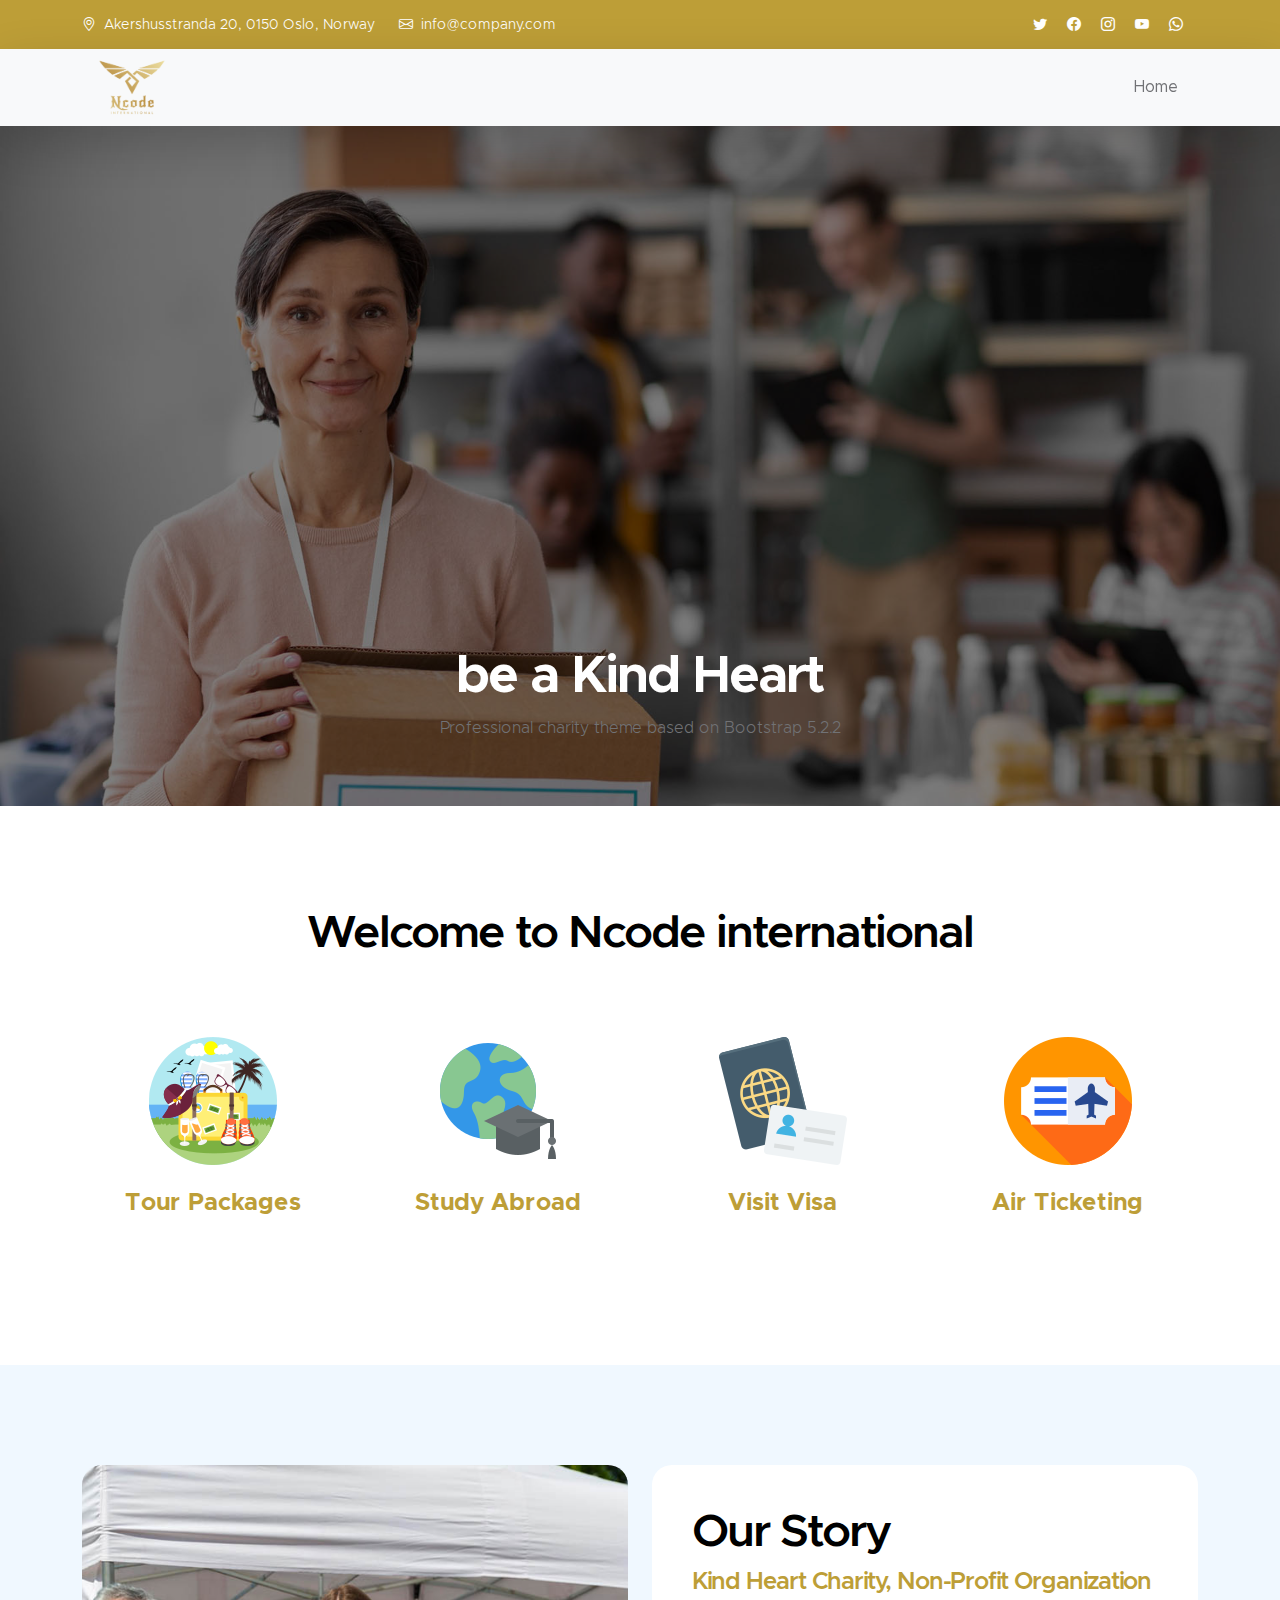
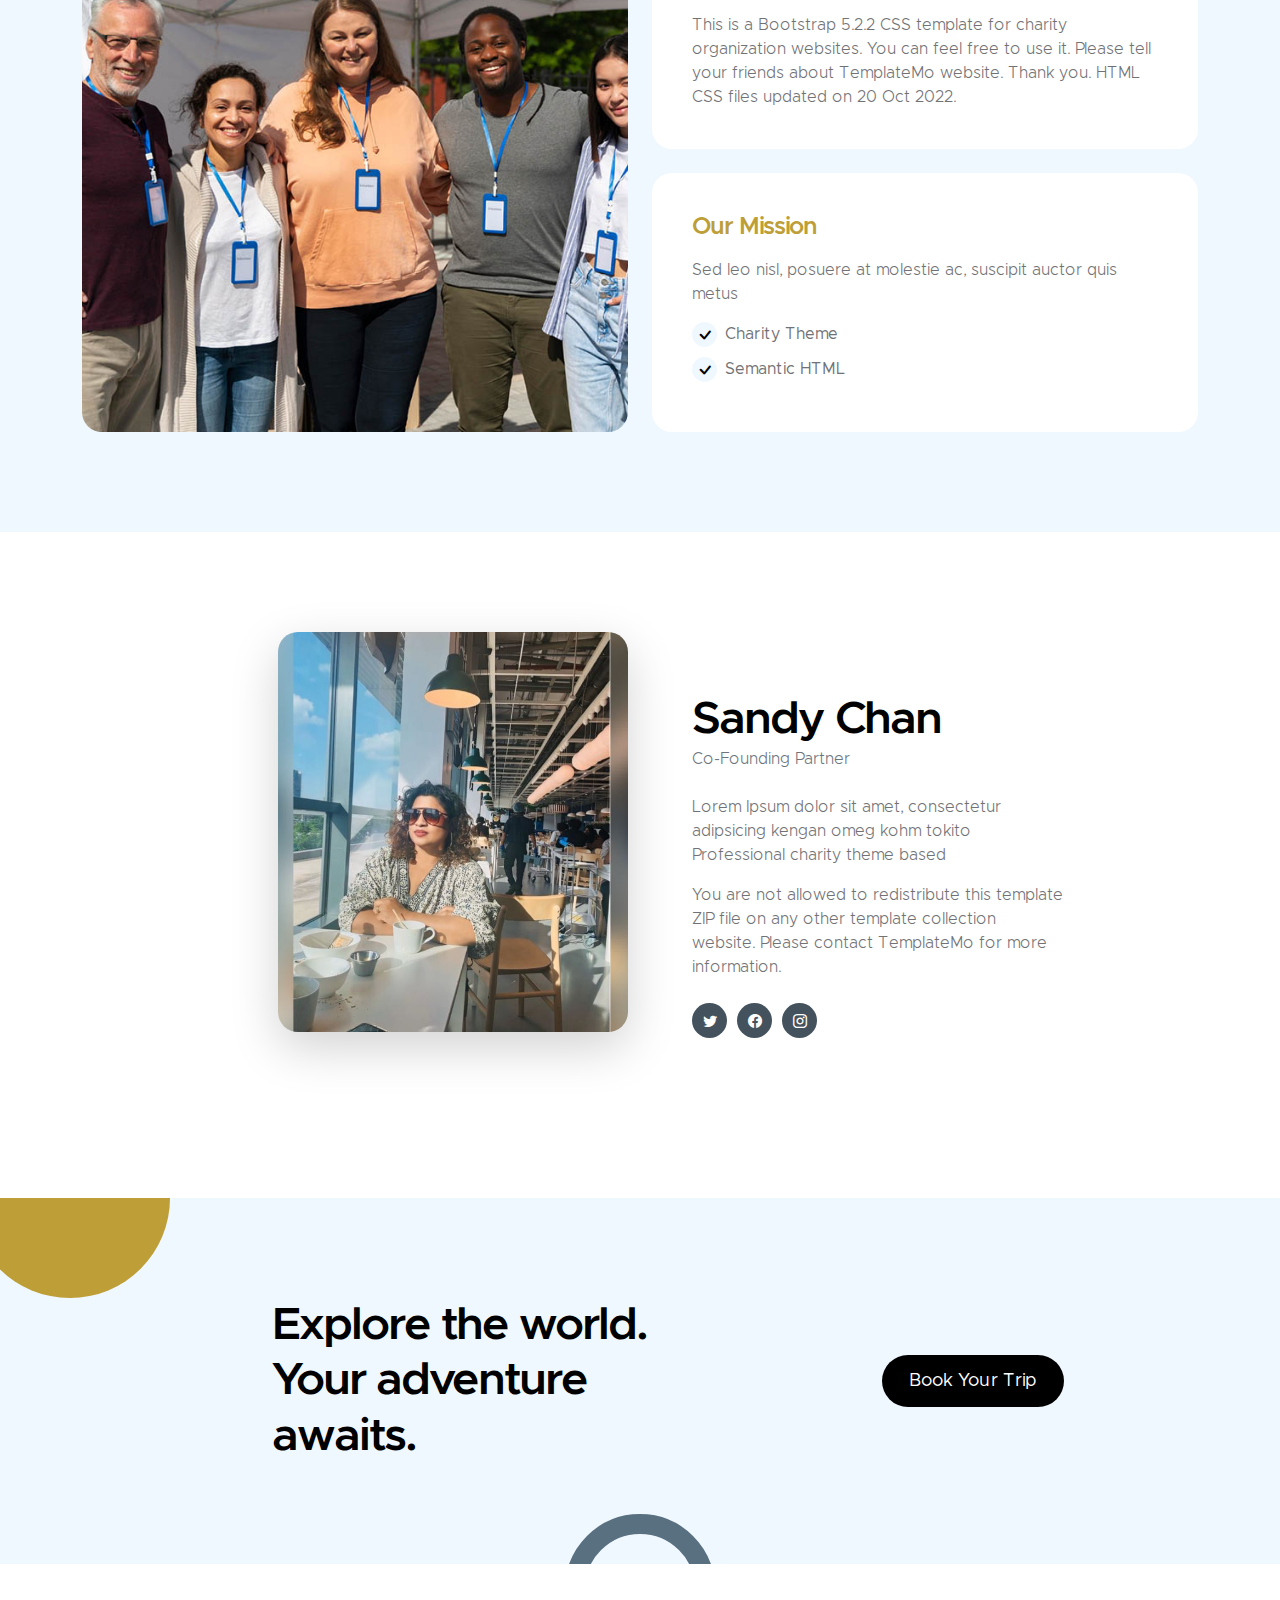
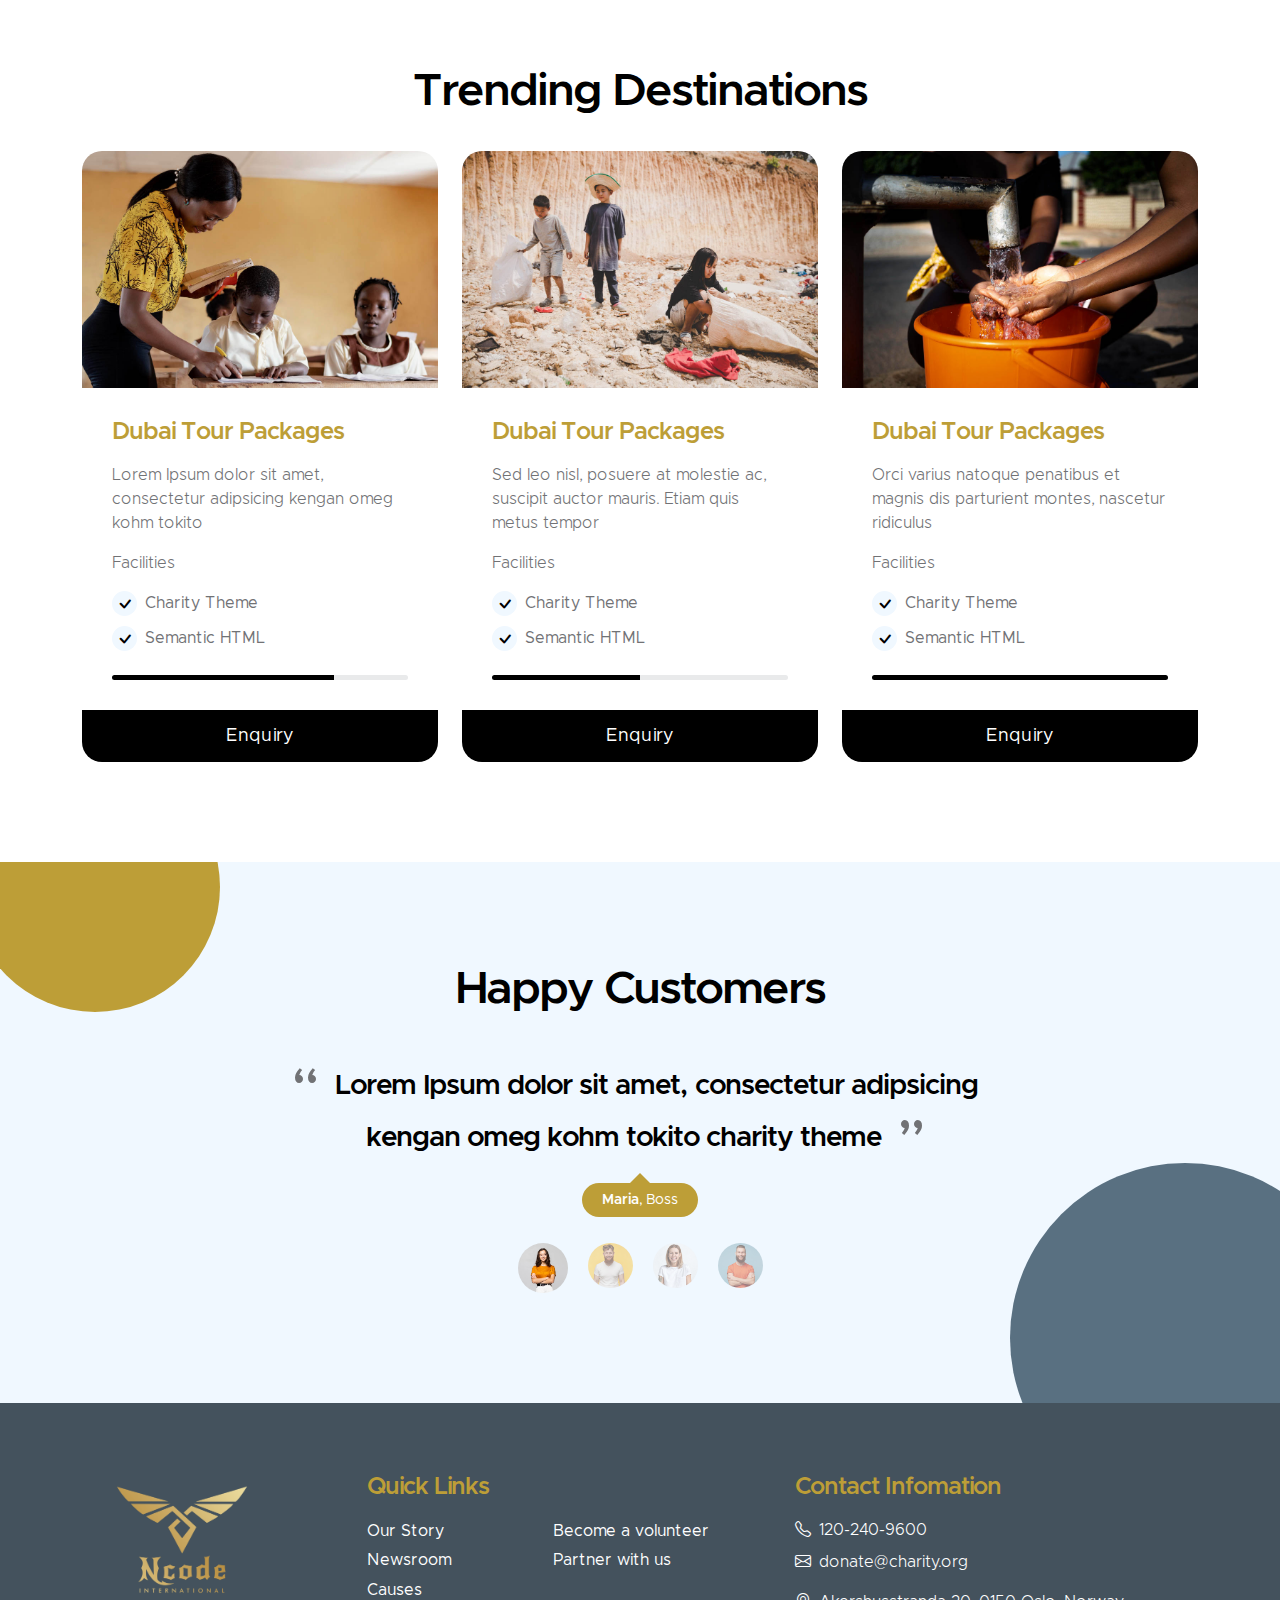
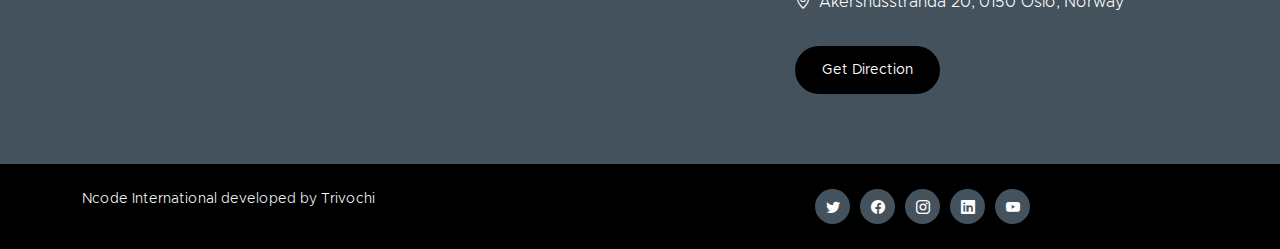
==== index.html @ f36ac040 "index ui" ====
<!DOCTYPE html>
<html lang="en">
  <head>
    <meta charset="utf-8" />
    <meta name="viewport" content="width=device-width, initial-scale=1" />

    <meta name="description" content="" />
    <meta name="author" content="" />

    <title>Ncode international</title>

    <!-- Favicon for Fevico -->
    <link rel="icon" href="images/Ncode_png.png" type="image/x-icon" />

    <!-- CSS FILES -->
    <link href="css/bootstrap.min.css" rel="stylesheet" />

    <link href="css/bootstrap-icons.css" rel="stylesheet" />

    <link href="css/templatemo-kind-heart-charity.css" rel="stylesheet" />

    <script>
      var url =
        "https://wati-integration-prod-service.clare.ai/v2/watiWidget.js?91485";
      var s = document.createElement("script");
      s.type = "text/javascript";
      s.async = true;
      s.src = url;
      var options = {
        enabled: true,
        chatButtonSetting: {
          backgroundColor: "#00e785",
          ctaText: "Chat with us",
          borderRadius: "25",
          marginLeft: "0",
          marginRight: "20",
          marginBottom: "20",
          ctaIconWATI: false,
          position: "right",
        },
        brandSetting: {
          brandName: "Wati",
          brandSubTitle: "undefined",
          brandImg:
            "https://www.wati.io/wp-content/uploads/2023/04/Wati-logo.svg",
          welcomeText: "Hi there!\nHow can I help you?",
          messageText: "Hello, %0A I have a question about {{page_link}}",
          backgroundColor: "#00e785",
          ctaText: "Chat with us",
          borderRadius: "25",
          autoShow: true,
          phoneNumber: "918590131532",
        },
      };
      s.onload = function () {
        CreateWhatsappChatWidget(options);
      };
      var x = document.getElementsByTagName("script")[0];
      x.parentNode.insertBefore(s, x);
    </script>
  </head>

  <body id="section_1">
    <header class="site-header">
      <div class="container">
        <div class="row">
          <div class="col-lg-8 col-12 d-flex flex-wrap">
            <p class="d-flex me-4 mb-0">
              <i class="bi-geo-alt me-2"></i>
              Akershusstranda 20, 0150 Oslo, Norway
            </p>

            <p class="d-flex mb-0">
              <i class="bi-envelope me-2"></i>

              <a href="mailto:info@company.com"> info@company.com </a>
            </p>
          </div>

          <div class="col-lg-3 col-12 ms-auto d-lg-block d-none">
            <ul class="social-icon">
              <li class="social-icon-item">
                <a href="#" class="social-icon-link bi-twitter"></a>
              </li>

              <li class="social-icon-item">
                <a href="#" class="social-icon-link bi-facebook"></a>
              </li>

              <li class="social-icon-item">
                <a href="#" class="social-icon-link bi-instagram"></a>
              </li>

              <li class="social-icon-item">
                <a href="#" class="social-icon-link bi-youtube"></a>
              </li>

              <li class="social-icon-item">
                <a href="#" class="social-icon-link bi-whatsapp"></a>
              </li>
            </ul>
          </div>
        </div>
      </div>
    </header>

    <nav class="navbar navbar-expand-lg bg-light shadow-lg">
      <div class="container">
        <a class="navbar-brand" href="index.html">
          <img
            src="images/Ncode_png.png"
            class="logo img-fluid"
            alt="Kind Heart Charity"
          />
        </a>

        <button
          class="navbar-toggler"
          type="button"
          data-bs-toggle="collapse"
          data-bs-target="#navbarNav"
          aria-controls="navbarNav"
          aria-expanded="false"
          aria-label="Toggle navigation"
        >
          <span class="navbar-toggler-icon"></span>
        </button>

        <div class="collapse navbar-collapse" id="navbarNav">
          <ul class="navbar-nav ms-auto">
            <li class="nav-item">
              <a class="nav-link" href="index.html">Home</a>
            </li>

            <!-- <li class="nav-item">
              <a class="nav-link" href="about.html">About</a>
            </li>

            <li class="nav-item">
              <a class="nav-link" href="services.html">Services</a>
            </li>

            <li class="nav-item">
              <a class="nav-link" href="contact.html">Contact</a>
            </li> -->
          </ul>
        </div>
      </div>
    </nav>

    <main>
      <section class="hero-section hero-section-full-height">
        <div class="container-fluid">
          <div class="row">
            <div class="col-lg-12 col-12 p-0">
              <div
                id="hero-slide"
                class="carousel carousel-fade slide"
                data-bs-ride="carousel"
              >
                <div class="carousel-inner">
                  <div class="carousel-item active">
                    <img
                      src="images/slide/volunteer-helping-with-donation-box.jpg"
                      class="carousel-image img-fluid"
                      alt="..."
                    />

                    <div
                      class="carousel-caption d-flex flex-column justify-content-end"
                    >
                      <h1>be a Kind Heart</h1>

                      <p>Professional charity theme based on Bootstrap 5.2.2</p>
                    </div>
                  </div>

                  <div class="carousel-item">
                    <img
                      src="images/slide/volunteer-selecting-organizing-clothes-donations-charity.jpg"
                      class="carousel-image img-fluid"
                      alt="..."
                    />

                    <div
                      class="carousel-caption d-flex flex-column justify-content-end"
                    >
                      <h1>Non-profit</h1>

                      <p>You can support us to grow more</p>
                    </div>
                  </div>

                  <div class="carousel-item">
                    <img
                      src="images/slide/medium-shot-people-collecting-donations.jpg"
                      class="carousel-image img-fluid"
                      alt="..."
                    />

                    <div
                      class="carousel-caption d-flex flex-column justify-content-end"
                    >
                      <h1>Humanity</h1>

                      <p>Please tell your friends about our website</p>
                    </div>
                  </div>
                </div>

                <button
                  class="carousel-control-prev"
                  type="button"
                  data-bs-target="#hero-slide"
                  data-bs-slide="prev"
                >
                  <span
                    class="carousel-control-prev-icon"
                    aria-hidden="true"
                  ></span>
                  <span class="visually-hidden">Previous</span>
                </button>

                <button
                  class="carousel-control-next"
                  type="button"
                  data-bs-target="#hero-slide"
                  data-bs-slide="next"
                >
                  <span
                    class="carousel-control-next-icon"
                    aria-hidden="true"
                  ></span>
                  <span class="visually-hidden">Next</span>
                </button>
              </div>
            </div>
          </div>
        </div>
      </section>

      <section class="section-padding">
        <div class="container">
          <div class="row">
            <div class="col-lg-10 col-12 text-center mx-auto">
              <h2 class="mb-5">Welcome to Ncode international</h2>
            </div>

            <div class="col-lg-3 col-md-6 col-12 mb-4 mb-lg-0">
              <div
                class="featured-block d-flex justify-content-center align-items-center"
              >
                <a class="d-block">
                  <img
                    src="images/icons/travel.png"
                    class="featured-block-image img-fluid"
                    alt=""
                  />

                  <p class="featured-block-text">
                    <strong>Tour Packages</strong>
                  </p>
                </a>
              </div>
            </div>

            <div class="col-lg-3 col-md-6 col-12 mb-4 mb-lg-0 mb-md-4">
              <div
                class="featured-block d-flex justify-content-center align-items-center"
              >
                <a class="d-block">
                  <img
                    src="images/icons/education.png"
                    class="featured-block-image img-fluid"
                    alt=""
                  />

                  <p class="featured-block-text">
                    <strong>Study Abroad</strong>
                  </p>
                </a>
              </div>
            </div>

            <div class="col-lg-3 col-md-6 col-12 mb-4 mb-lg-0 mb-md-4">
              <div
                class="featured-block d-flex justify-content-center align-items-center"
              >
                <a class="d-block">
                  <img
                    src="images/icons/passport.png"
                    class="featured-block-image img-fluid"
                    alt=""
                  />

                  <p class="featured-block-text">
                    <strong>Visit Visa</strong>
                  </p>
                </a>
              </div>
            </div>

            <div class="col-lg-3 col-md-6 col-12 mb-4 mb-lg-0">
              <div
                class="featured-block d-flex justify-content-center align-items-center"
              >
                <a class="d-block">
                  <img
                    src="images/icons/ticket.png"
                    class="featured-block-image img-fluid"
                    alt=""
                  />

                  <p class="featured-block-text">
                    <strong>Air Ticketing</strong>
                  </p>
                </a>
              </div>
            </div>
          </div>
        </div>
      </section>

      <section class="section-padding section-bg">
        <div class="container">
          <div class="row">
            <div class="col-lg-6 col-12 mb-5 mb-lg-0">
              <img
                src="images/group-people-volunteering-foodbank-poor-people.jpg"
                class="custom-text-box-image img-fluid"
                alt=""
              />
            </div>

            <div class="col-lg-6 col-12">
              <div class="custom-text-box">
                <h2 class="mb-2">Our Story</h2>

                <h5 class="mb-3">
                  Kind Heart Charity, Non-Profit Organization
                </h5>

                <p class="mb-0">
                  This is a Bootstrap 5.2.2 CSS template for charity
                  organization websites. You can feel free to use it. Please
                  tell your friends about TemplateMo website. Thank you. HTML
                  CSS files updated on 20 Oct 2022.
                </p>
              </div>

              <div class="row">
                <div class="col-lg-12 col-md-12 col-12">
                  <div class="custom-text-box mb-lg-0">
                    <h5 class="mb-3">Our Mission</h5>

                    <p>
                      Sed leo nisl, posuere at molestie ac, suscipit auctor quis
                      metus
                    </p>

                    <ul class="custom-list mt-2">
                      <li class="custom-list-item d-flex">
                        <i class="bi-check custom-text-box-icon me-2"></i>
                        Charity Theme
                      </li>

                      <li class="custom-list-item d-flex">
                        <i class="bi-check custom-text-box-icon me-2"></i>
                        Semantic HTML
                      </li>
                    </ul>
                  </div>
                </div>
              </div>
            </div>
          </div>
        </div>
      </section>

      <section class="about-section section-padding">
        <div class="container">
          <div class="row">
            <div class="col-lg-6 col-md-5 col-12">
              <img
                src="images/ceo.jpg"
                class="about-image ms-lg-auto bg-light shadow-lg img-fluid"
                alt=""
              />
            </div>

            <div class="col-lg-5 col-md-7 col-12">
              <div class="custom-text-block">
                <h2 class="mb-0">Sandy Chan</h2>

                <p class="text-muted mb-lg-4 mb-md-4">Co-Founding Partner</p>

                <p>
                  Lorem Ipsum dolor sit amet, consectetur adipsicing kengan omeg
                  kohm tokito Professional charity theme based
                </p>

                <p>
                  You are not allowed to redistribute this template ZIP file on
                  any other template collection website. Please contact
                  TemplateMo for more information.
                </p>

                <ul class="social-icon mt-4">
                  <li class="social-icon-item">
                    <a href="#" class="social-icon-link bi-twitter"></a>
                  </li>

                  <li class="social-icon-item">
                    <a href="#" class="social-icon-link bi-facebook"></a>
                  </li>

                  <li class="social-icon-item">
                    <a href="#" class="social-icon-link bi-instagram"></a>
                  </li>
                </ul>
              </div>
            </div>
          </div>
        </div>
      </section>

      <section class="cta-section section-padding section-bg">
        <div class="container">
          <div class="row justify-content-center align-items-center">
            <div class="col-lg-5 col-12 ms-auto">
              <h2 class="mb-0">
                Explore the world. <br />
                Your adventure awaits.
              </h2>
            </div>

            <div class="col-lg-5 col-12 text-center">
              <a class="custom-btn btn smoothscroll">Book Your Trip</a>
            </div>
          </div>
        </div>
      </section>

      <section class="section-padding">
        <div class="container">
          <div class="row">
            <div class="col-lg-12 col-12 text-center mb-4">
              <h2>Trending Destinations</h2>
            </div>

            <div class="col-lg-4 col-md-6 col-12 mb-4 mb-lg-0">
              <div class="custom-block-wrap">
                <img
                  src="images/causes/group-african-kids-paying-attention-class.jpg"
                  class="custom-block-image img-fluid"
                  alt=""
                />

                <div class="custom-block">
                  <div class="custom-block-body">
                    <h5 class="mb-3">Dubai Tour Packages</h5>

                    <p>
                      Lorem Ipsum dolor sit amet, consectetur adipsicing kengan
                      omeg kohm tokito
                    </p>

                    <p>Facilities</p>

                    <ul class="custom-list mt-2">
                      <li class="custom-list-item d-flex">
                        <i class="bi-check custom-text-box-icon me-2"></i>
                        Charity Theme
                      </li>

                      <li class="custom-list-item d-flex">
                        <i class="bi-check custom-text-box-icon me-2"></i>
                        Semantic HTML
                      </li>
                    </ul>
                    <div class="progress mt-4">
                      <div
                        class="progress-bar w-75"
                        role="progressbar"
                        aria-valuenow="50"
                        aria-valuemin="0"
                        aria-valuemax="100"
                      ></div>
                    </div>
                  </div>

                  <a class="custom-btn btn">Enquiry</a>
                </div>
              </div>
            </div>

            <div class="col-lg-4 col-md-6 col-12 mb-4 mb-lg-0">
              <div class="custom-block-wrap">
                <img
                  src="images/causes/poor-child-landfill-looks-forward-with-hope.jpg"
                  class="custom-block-image img-fluid"
                  alt=""
                />

                <div class="custom-block">
                  <div class="custom-block-body">
                    <h5 class="mb-3">Dubai Tour Packages</h5>

                    <p>
                      Sed leo nisl, posuere at molestie ac, suscipit auctor
                      mauris. Etiam quis metus tempor
                    </p>
                    <p>Facilities</p>

                    <ul class="custom-list mt-2">
                      <li class="custom-list-item d-flex">
                        <i class="bi-check custom-text-box-icon me-2"></i>
                        Charity Theme
                      </li>

                      <li class="custom-list-item d-flex">
                        <i class="bi-check custom-text-box-icon me-2"></i>
                        Semantic HTML
                      </li>
                    </ul>
                    <div class="progress mt-4">
                      <div
                        class="progress-bar w-50"
                        role="progressbar"
                        aria-valuenow="50"
                        aria-valuemin="0"
                        aria-valuemax="100"
                      ></div>
                    </div>
                  </div>

                  <a class="custom-btn btn">Enquiry</a>
                </div>
              </div>
            </div>

            <div class="col-lg-4 col-md-6 col-12">
              <div class="custom-block-wrap">
                <img
                  src="images/causes/african-woman-pouring-water-recipient-outdoors.jpg"
                  class="custom-block-image img-fluid"
                  alt=""
                />

                <div class="custom-block">
                  <div class="custom-block-body">
                    <h5 class="mb-3">Dubai Tour Packages</h5>

                    <p>
                      Orci varius natoque penatibus et magnis dis parturient
                      montes, nascetur ridiculus
                    </p>
                    <p>Facilities</p>

                    <ul class="custom-list mt-2">
                      <li class="custom-list-item d-flex">
                        <i class="bi-check custom-text-box-icon me-2"></i>
                        Charity Theme
                      </li>

                      <li class="custom-list-item d-flex">
                        <i class="bi-check custom-text-box-icon me-2"></i>
                        Semantic HTML
                      </li>
                    </ul>
                    <div class="progress mt-4">
                      <div
                        class="progress-bar w-100"
                        role="progressbar"
                        aria-valuenow="50"
                        aria-valuemin="0"
                        aria-valuemax="100"
                      ></div>
                    </div>
                  </div>

                  <a class="custom-btn btn">Enquiry</a>
                </div>
              </div>
            </div>
          </div>
        </div>
      </section>

      <section class="testimonial-section section-padding section-bg">
        <div class="container">
          <div class="row">
            <div class="col-lg-8 col-12 mx-auto">
              <h2 class="mb-lg-3">Happy Customers</h2>

              <div
                id="testimonial-carousel"
                class="carousel carousel-fade slide"
                data-bs-ride="carousel"
              >
                <div class="carousel-inner">
                  <div class="carousel-item active">
                    <div class="carousel-caption">
                      <h4 class="carousel-title">
                        Lorem Ipsum dolor sit amet, consectetur adipsicing
                        kengan omeg kohm tokito charity theme
                      </h4>

                      <small class="carousel-name"
                        ><span class="carousel-name-title">Maria</span>,
                        Boss</small
                      >
                    </div>
                  </div>

                  <div class="carousel-item">
                    <div class="carousel-caption">
                      <h4 class="carousel-title">
                        Sed leo nisl, posuere at molestie ac, suscipit auctor
                        mauris quis metus tempor orci
                      </h4>

                      <small class="carousel-name"
                        ><span class="carousel-name-title">Thomas</span>,
                        Partner</small
                      >
                    </div>
                  </div>

                  <div class="carousel-item">
                    <div class="carousel-caption">
                      <h4 class="carousel-title">
                        Lorem Ipsum dolor sit amet, consectetur adipsicing
                        kengan omeg kohm tokito charity theme
                      </h4>

                      <small class="carousel-name"
                        ><span class="carousel-name-title">Jane</span>,
                        Advisor</small
                      >
                    </div>
                  </div>

                  <div class="carousel-item">
                    <div class="carousel-caption">
                      <h4 class="carousel-title">
                        Sed leo nisl, posuere at molestie ac, suscipit auctor
                        mauris quis metus tempor orci
                      </h4>

                      <small class="carousel-name"
                        ><span class="carousel-name-title">Bob</span>,
                        Entreprenuer</small
                      >
                    </div>
                  </div>

                  <ol class="carousel-indicators">
                    <li
                      data-bs-target="#testimonial-carousel"
                      data-bs-slide-to="0"
                      class="active"
                    >
                      <img
                        src="images/avatar/portrait-beautiful-young-woman-standing-grey-wall.jpg"
                        class="img-fluid rounded-circle avatar-image"
                        alt="avatar"
                      />
                    </li>

                    <li
                      data-bs-target="#testimonial-carousel"
                      data-bs-slide-to="1"
                      class=""
                    >
                      <img
                        src="images/avatar/portrait-young-redhead-bearded-male.jpg"
                        class="img-fluid rounded-circle avatar-image"
                        alt="avatar"
                      />
                    </li>

                    <li
                      data-bs-target="#testimonial-carousel"
                      data-bs-slide-to="2"
                      class=""
                    >
                      <img
                        src="images/avatar/pretty-blonde-woman-wearing-white-t-shirt.jpg"
                        class="img-fluid rounded-circle avatar-image"
                        alt="avatar"
                      />
                    </li>

                    <li
                      data-bs-target="#testimonial-carousel"
                      data-bs-slide-to="3"
                      class=""
                    >
                      <img
                        src="images/avatar/studio-portrait-emotional-happy-funny.jpg"
                        class="img-fluid rounded-circle avatar-image"
                        alt="avatar"
                      />
                    </li>
                  </ol>
                </div>
              </div>
            </div>
          </div>
        </div>
      </section>
    </main>

    <footer class="site-footer">
      <div class="container">
        <div class="row">
          <div class="col-lg-3 col-12 mb-4">
            <img
              src="images/Ncode_png.png"
              class="logo_footer img-fluid"
              alt=""
            />
          </div>

          <div class="col-lg-4 col-md-6 col-12 mb-4">
            <h5 class="site-footer-title mb-3">Quick Links</h5>

            <ul class="footer-menu">
              <li class="footer-menu-item">
                <a href="#" class="footer-menu-link">Our Story</a>
              </li>

              <li class="footer-menu-item">
                <a href="#" class="footer-menu-link">Newsroom</a>
              </li>

              <li class="footer-menu-item">
                <a href="#" class="footer-menu-link">Causes</a>
              </li>

              <li class="footer-menu-item">
                <a href="#" class="footer-menu-link">Become a volunteer</a>
              </li>

              <li class="footer-menu-item">
                <a href="#" class="footer-menu-link">Partner with us</a>
              </li>
            </ul>
          </div>

          <div class="col-lg-4 col-md-6 col-12 mx-auto">
            <h5 class="site-footer-title mb-3">Contact Infomation</h5>

            <p class="text-white d-flex mb-2">
              <i class="bi-telephone me-2"></i>

              <a href="tel: 120-240-9600" class="site-footer-link">
                120-240-9600
              </a>
            </p>

            <p class="text-white d-flex">
              <i class="bi-envelope me-2"></i>

              <a href="mailto:info@yourgmail.com" class="site-footer-link">
                donate@charity.org
              </a>
            </p>

            <p class="text-white d-flex mt-3">
              <i class="bi-geo-alt me-2"></i>
              Akershusstranda 20, 0150 Oslo, Norway
            </p>

            <a href="#" class="custom-btn btn mt-3">Get Direction</a>
          </div>
        </div>
      </div>

      <div class="site-footer-bottom">
        <div class="container">
          <div class="row">
            <div class="col-lg-6 col-md-7 col-12">
              <p class="copyright-text mb-0">
                <a href="#">Ncode International</a> developed by
                <a href="https://trivochi.com" target="_blank">Trivochi</a>
              </p>
            </div>

            <div
              class="col-lg-6 col-md-5 col-12 d-flex justify-content-center align-items-center mx-auto"
            >
              <ul class="social-icon">
                <li class="social-icon-item">
                  <a href="#" class="social-icon-link bi-twitter"></a>
                </li>

                <li class="social-icon-item">
                  <a href="#" class="social-icon-link bi-facebook"></a>
                </li>

                <li class="social-icon-item">
                  <a href="#" class="social-icon-link bi-instagram"></a>
                </li>

                <li class="social-icon-item">
                  <a href="#" class="social-icon-link bi-linkedin"></a>
                </li>

                <li class="social-icon-item">
                  <a class="social-icon-link bi-youtube"></a>
                </li>
              </ul>
            </div>
          </div>
        </div>
      </div>
    </footer>

    <!-- JAVASCRIPT FILES -->
    <script src="js/jquery.min.js"></script>
    <script src="js/bootstrap.min.js"></script>
    <script src="js/jquery.sticky.js"></script>
    <script src="js/counter.js"></script>
    <script src="js/custom.js"></script>
  </body>
</html>
---- css/templatemo-kind-heart-charity.css ----
@font-face {
  font-family: "Metropolis";
  src: url("../fonts/Metropolis/Metropolis-Regular.woff2") format("woff2"),
    url("../fonts/Metropolis/Metropolis-Regular.woff") format("woff");
  font-weight: normal;
  font-style: normal;
  font-display: swap;
}

@font-face {
  font-family: "Metropolis";
  src: url("../fonts/Metropolis/Metropolis-Light.woff2") format("woff2"),
    url("../fonts/Metropolis/Metropolis-Light.woff") format("woff");
  font-weight: 300;
  font-style: normal;
  font-display: swap;
}

@font-face {
  font-family: "Metropolis";
  src: url("../fonts/Metropolis/Metropolis-SemiBold.woff2") format("woff2"),
    url("../fonts/Metropolis/Metropolis-SemiBold.woff") format("woff");
  font-weight: 600;
  font-style: normal;
  font-display: swap;
}

@font-face {
  font-family: "Metropolis";
  src: url("../fonts/Metropolis/Metropolis-Bold.woff2") format("woff2"),
    url("../fonts/Metropolis/Metropolis-Bold.woff") format("woff");
  font-weight: bold;
  font-style: normal;
  font-display: swap;
}

/*---------------------------------------
  CUSTOM PROPERTIES ( VARIABLES )             
-----------------------------------------*/
:root {
  --white-color: #ffffff;
  --primary-color: #bd9e37;
  --secondary-color: #000000;
  --section-bg-color: #f0f8ff;
  --site-footer-bg-color: #44525d;
  --custom-btn-bg-color: #597081;
  --custom-btn-bg-hover-color: #bd9e37;
  --dark-color: #000000;
  --p-color: #717275;
  --border-color: #e9eaeb;

  --body-font-family: "Metropolis", sans-serif;

  --h1-font-size: 52px;
  --h2-font-size: 46px;
  --h3-font-size: 32px;
  --h4-font-size: 28px;
  --h5-font-size: 24px;
  --h6-font-size: 22px;
  --p-font-size: 16px;
  --btn-font-size: 18px;
  --copyright-font-size: 14px;

  --border-radius-large: 100px;
  --border-radius-medium: 20px;
  --border-radius-small: 10px;

  --font-weight-light: 300;
  --font-weight-normal: 400;
  --font-weight-semibold: 600;
  --font-weight-bold: 700;
}

body {
  background-color: var(--white-color);
  font-family: var(--body-font-family);
}

/*---------------------------------------
  TYPOGRAPHY               
-----------------------------------------*/

h2,
h3,
h4,
h5,
h6 {
  color: var(--dark-color);
}

h1,
h2,
h3,
h4,
h5,
h6 {
  font-weight: var(--font-weight-semibold);
  letter-spacing: -1px;
}

h1 {
  font-size: var(--h1-font-size);
  font-weight: var(--font-weight-bold);
  letter-spacing: -2px;
}

h2 {
  color: var(--secondary-color);
  font-size: var(--h2-font-size);
  letter-spacing: -2px;
}

h3 {
  font-size: var(--h3-font-size);
}

h4 {
  font-size: var(--h4-font-size);
}

h5 {
  color: var(--primary-color);
  font-size: var(--h5-font-size);
}

h6 {
  font-size: var(--h6-font-size);
}

p {
  color: var(--p-color);
  font-size: var(--p-font-size);
  font-weight: var(--font-weight-light);
}

ul li {
  color: var(--p-color);
  font-size: var(--p-font-size);
  font-weight: var(--font-weight-normal);
}

a,
button {
  touch-action: manipulation;
  transition: all 0.3s;
}

a {
  color: var(--p-color);
  text-decoration: none;
}

a:hover {
  color: var(--primary-color);
}

b,
strong {
  font-weight: var(--font-weight-bold);
}

/*---------------------------------------
  SECTION               
-----------------------------------------*/
.section-padding {
  padding-top: 100px;
  padding-bottom: 100px;
}

.section-bg {
  background-color: var(--section-bg-color);
}

.section-overlay {
  background: rgba(0, 0, 0, 0.35);
  position: absolute;
  top: 0;
  left: 0;
  pointer-events: none;
  width: 100%;
  height: 100%;
}

.section-overlay + .container {
  position: relative;
}

/*---------------------------------------
  CUSTOM BLOCK               
-----------------------------------------*/
.custom-block-wrap {
  background: var(--white-color);
  border-radius: var(--border-radius-medium);
  position: relative;
  overflow: hidden;
  transition: all 0.5s;
}

.custom-block-wrap:hover {
  box-shadow: 0 1rem 3rem rgba(0, 0, 0, 0.175);
}

.custom-block-body {
  padding: 30px;
}

.custom-block-image {
  display: block;
  width: 100%;
  height: 100%;
  object-fit: cover;
}

.custom-block .custom-btn {
  border-radius: 0;
  display: block;
}

/*---------------------------------------
  PROGRESS BAR               
-----------------------------------------*/
.progress {
  background: var(--border-color);
  height: 5px;
}

.progress-bar {
  background: var(--secondary-color);
}

/*---------------------------------------
  CUSTOM ICON COLOR               
-----------------------------------------*/
.custom-icon {
  color: var(--secondary-color);
}

/*---------------------------------------
  CUSTOM LIST               
-----------------------------------------*/
.custom-list {
  margin-bottom: 0;
  padding-left: 0;
}

.custom-list-item {
  list-style: none;
  margin-top: 10px;
  margin-bottom: 10px;
}

/*---------------------------------------
  CUSTOM TEXT BOX               
-----------------------------------------*/
.custom-text-box {
  background: var(--white-color);
  border-radius: var(--border-radius-medium);
  margin-bottom: 24px;
  padding: 40px;
}

.custom-text-box-image {
  border-radius: var(--border-radius-medium);
  width: 100%;
  height: 100%;
  object-fit: cover;
}

.custom-text-box-icon {
  background: var(--section-bg-color);
  border-radius: var(--border-radius-large);
  color: var(--secondary-color);
  font-size: var(--h6-font-size);
  text-align: center;
  display: inline-block;
  vertical-align: middle;
  width: 25px;
  height: 25px;
  line-height: 30px;
}

/*---------------------------------------
  AVATAR IMAGE - TESTIMONIAL, AUTHOR               
-----------------------------------------*/
.avatar-image {
  border-radius: var(--border-radius-large);
  width: 65px;
  height: 65px;
  object-fit: cover;
}

/*---------------------------------------
  CUSTOM BUTTON               
-----------------------------------------*/
.custom-btn {
  background: var(--secondary-color);
  border: 2px solid transparent;
  border-radius: var(--border-radius-large);
  color: var(--white-color);
  font-size: var(--btn-font-size);
  font-weight: var(--font-weight-normal);
  line-height: normal;
  padding: 15px 25px;
}

.navbar-expand-lg .navbar-nav .nav-link.custom-btn {
  color: var(--custom-btn-bg-color);
  margin-top: 8px;
  padding: 12px 25px;
}

.custom-btn:hover {
  background: var(--primary-color);
  color: var(--white-color);
}

.custom-border-btn {
  background: transparent;
  border: 2px solid var(--custom-btn-bg-color);
  color: var(--primary-color);
}

.navbar-expand-lg .navbar-nav .nav-link.custom-btn:hover,
.custom-border-btn:hover {
  background: var(--custom-btn-bg-hover-color);
  border-color: transparent;
  color: var(--white-color);
}

/*---------------------------------------
  NAVIGATION              
-----------------------------------------*/
.navbar {
  background: var(--white-color);
  z-index: 9;
  padding-top: 0;
  padding-bottom: 0;
}

.navbar-brand {
  color: var(--primary-color);
  font-size: var(--h6-font-size);
  font-weight: var(--font-weight-bold);
}

.navbar-brand span {
  display: inline-block;
  vertical-align: middle;
}

.navbar-brand small {
  color: var(--secondary-color);
  display: block;
  font-size: 10px;
  line-height: normal;
  text-transform: uppercase;
}

.logo {
  width: 100px;
  height: auto;
}
.logo_footer {
  width: 200px;
  height: auto;
}

.navbar-expand-lg .navbar-nav .nav-link {
  margin-right: 0;
  margin-left: 0;
  padding: 20px;
}

.navbar-nav .nav-link {
  display: inline-block;
  color: var(--p-color);
  font-size: var(--p-font-size);
  font-weight: var(--font-weight-medium);
  position: relative;
  padding-top: 15px;
  padding-bottom: 15px;
}

.navbar-nav .nav-link.active,
.navbar-nav .nav-link:hover {
  background: transparent;
  color: var(--primary-color);
}

.dropdown-menu {
  background: var(--white-color);
  box-shadow: 0 1rem 3rem rgba(0, 0, 0, 0.175);
  border: 0;
  max-width: 50px;
  padding: 0;
  margin-top: 20px;
}

.dropdown-item {
  display: inline-block;
  color: var(--p-bg-color);
  font-size: var(--menu-font-size);
  font-weight: var(--font-weight-medium);
  position: relative;
  padding-top: 10px;
  padding-bottom: 10px;
}

.dropdown-menu li:last-child .dropdown-item {
  padding-top: 0;
}

.dropdown-item.active,
.dropdown-item:active,
.dropdown-item:focus,
.dropdown-item:hover {
  background: transparent;
  color: var(--primary-color);
}

.dropdown-toggle::after {
  content: "\f282";
  display: inline-block;
  font-family: bootstrap-icons !important;
  font-size: var(--copyright-font-size);
  font-style: normal;
  font-weight: normal !important;
  font-variant: normal;
  text-transform: none;
  line-height: 1;
  vertical-align: -0.125em;
  -webkit-font-smoothing: antialiased;
  -moz-osx-font-smoothing: grayscale;
  position: relative;
  left: 2px;
  border: 0;
}

@media screen and (min-width: 992px) {
  .dropdown:hover .dropdown-menu {
    display: block;
    margin-top: 0;
  }
}

.navbar-toggler {
  border: 0;
  padding: 0;
  cursor: pointer;
  margin: 0;
  width: 30px;
  height: 35px;
  outline: none;
}

.navbar-toggler:focus {
  outline: none;
  box-shadow: none;
}

.navbar-toggler[aria-expanded="true"] .navbar-toggler-icon {
  background: transparent;
}

.navbar-toggler[aria-expanded="true"] .navbar-toggler-icon:before,
.navbar-toggler[aria-expanded="true"] .navbar-toggler-icon:after {
  transition: top 300ms 50ms ease, -webkit-transform 300ms 350ms ease;
  transition: top 300ms 50ms ease, transform 300ms 350ms ease;
  transition: top 300ms 50ms ease, transform 300ms 350ms ease,
    -webkit-transform 300ms 350ms ease;
  top: 0;
}

.navbar-toggler[aria-expanded="true"] .navbar-toggler-icon:before {
  transform: rotate(45deg);
}

.navbar-toggler[aria-expanded="true"] .navbar-toggler-icon:after {
  transform: rotate(-45deg);
}

.navbar-toggler .navbar-toggler-icon {
  background: var(--dark-color);
  transition: background 10ms 300ms ease;
  display: block;
  width: 30px;
  height: 2px;
  position: relative;
}

.navbar-toggler .navbar-toggler-icon:before,
.navbar-toggler .navbar-toggler-icon:after {
  transition: top 300ms 350ms ease, -webkit-transform 300ms 50ms ease;
  transition: top 300ms 350ms ease, transform 300ms 50ms ease;
  transition: top 300ms 350ms ease, transform 300ms 50ms ease,
    -webkit-transform 300ms 50ms ease;
  position: absolute;
  right: 0;
  left: 0;
  background: var(--dark-color);
  width: 30px;
  height: 2px;
  content: "";
}

.navbar-toggler .navbar-toggler-icon::before {
  top: -8px;
}

.navbar-toggler .navbar-toggler-icon::after {
  top: 8px;
}

/*---------------------------------------
  SITE HEADER              
-----------------------------------------*/
.site-header {
  background: var(--primary-color);
  padding-top: 15px;
  padding-bottom: 10px;
}

.site-header p,
.site-header p a,
.site-header .social-icon-link {
  color: var(--white-color);
  font-size: var(--copyright-font-size);
}

.site-header .social-icon {
  text-align: right;
}

.site-header .social-icon-link {
  background: transparent;
  width: inherit;
  height: inherit;
  line-height: inherit;
  margin-right: 15px;
}

/*---------------------------------------
  HERO & HERO SLIDE         
-----------------------------------------*/
.hero-section-full-height {
  height: 680px;
  min-height: 680px;
  position: relative;
}

.carousel:hover .carousel-control-next-icon,
.carousel:hover .carousel-control-prev-icon {
  opacity: 1;
}

#hero-slide .carousel-item {
  height: 680px;
  min-height: 680px;
}

#hero-slide .carousel-item::before {
  content: "";
  position: absolute;
  top: 0;
  left: 0;
  width: 100%;
  height: 100%;
  background-color: rgba(0, 0, 0, 0.5); /* Semi-transparent black overlay */
  z-index: 1; /* Ensure overlay is on top of the content */
}

#hero-slide .carousel-caption {
  position: absolute;
  top: 50%;
  left: 50%;
  transform: translate(-50%, -50%);
  color: white;
  text-align: center;
  min-width: 680px;
  min-height: 680px;
  padding: 100px 100px 50px 100px;
  z-index: 999;
}

.carousel-image {
  display: block;
  width: 100%;
  min-height: 680px;
}

#hero-slide .carousel-indicators-wrap {
  position: absolute;
  bottom: 0;
  right: 0;
  left: 0;
}

#hero-slide .carousel-indicators {
  margin-right: 0;
  margin-left: 22px;
  justify-content: inherit;
}

.carousel-control-next,
.carousel-control-prev {
  opacity: 1;
}

.carousel-control-next-icon,
.carousel-control-prev-icon {
  background-color: var(--secondary-color);
  border-radius: var(--border-radius-large);
  background-size: 60% 60%;
  width: 80px;
  height: 80px;
  opacity: 0;
  transition: all 0.5s;
}

.carousel-control-next-icon:hover,
.carousel-control-prev-icon:hover {
  background-color: var(--primary-color);
}

/*---------------------------------------
  FEATURE BLOCK              
-----------------------------------------*/
.featured-block {
  text-align: center;
  transition: all 0.5s ease;
  min-height: 256px;
  padding: 15px;
}

.featured-block:hover {
  background: var(--white-color);
  border-radius: var(--border-radius-medium);
  box-shadow: 0 1rem 3rem rgba(0, 0, 0, 0.175);
}

.featured-block:hover .featured-block-image {
  transform: scale(0.75);
}

.featured-block-image {
  display: block;
  margin: auto;
  transition: all 0.5s;
}

.featured-block:hover .featured-block-text {
  margin-top: 0;
}

.featured-block-text {
  color: var(--primary-color);
  font-size: var(--h5-font-size);
  margin-top: 20px;
  transition: all 0.5s;
}

/*---------------------------------------
  ABOUT              
-----------------------------------------*/
.about-section {
  background-repeat: no-repeat;
  background-position: center;
  background-size: cover;
}

.about-image {
  border-radius: var(--border-radius-medium);
  display: block;
  width: 350px;
  height: 400px;
  object-fit: cover;
}

.custom-text-block {
  padding: 60px 40px;
}

/*---------------------------------------
  COUNTER NUMBERS              
-----------------------------------------*/
.counter-thumb {
  margin: 20px;
  margin-bottom: 0;
}

.counter-number,
.counter-text {
  color: var(--secondary-color);
  display: block;
}

.counter-number,
.counter-number-text {
  color: var(--primary-color);
  font-size: var(--h1-font-size);
  font-weight: var(--font-weight-bold);
  line-height: normal;
}

/*---------------------------------------
  VOLUNTEER              
-----------------------------------------*/
.volunteer-section {
  background: var(--secondary-color);
  position: relative;
  overflow: hidden;
}

.volunteer-section::after {
  content: "";
  background: var(--primary-color);
  border-radius: 50%;
  position: absolute;
  bottom: -110px;
  right: -80px;
  width: 350px;
  height: 350px;
}

.volunteer-form {
  background: var(--white-color);
  border-radius: var(--border-radius-medium);
  padding: 50px;
}

.volunteer-image {
  border-radius: 100%;
  display: block;
  margin: auto;
  width: 300px;
  height: 300px;
  object-fit: cover;
}

.volunteer-section .custom-block-body {
  max-width: 440px;
  margin: 0 auto;
}

.volunteer-section .custom-block-body p {
  line-height: 1.7;
}

/*---------------------------------------
  DONATE              
-----------------------------------------*/
.donate-section {
  background-image: url("../images/different-people-doing-volunteer-work.jpg");
  background-repeat: no-repeat;
  background-position: center;
  background-size: cover;
  position: relative;
  padding-top: 150px;
  padding-bottom: 150px;
}

.donate-form {
  background: var(--white-color);
  border-radius: var(--border-radius-medium);
  position: relative;
  overflow: hidden;
  padding: 50px;
}

/*---------------------------------------
  NEWS         
-----------------------------------------*/
.news-detail-header-section {
  background-image: url("../images/news/close-up-volunteer-oganizing-stuff-donation.jpg");
  background-repeat: no-repeat;
  background-position: center;
  background-size: cover;
  position: relative;
  padding-top: 150px;
  padding-bottom: 150px;
}

.news-block-top {
  border-radius: var(--border-radius-medium);
  position: relative;
  overflow: hidden;
}

.news-block-two-col-image-wrap {
  border-radius: var(--border-radius-small);
  position: relative;
  overflow: hidden;
  width: 150px;
  margin-right: 20px;
}

.news-category-block {
  background: var(--secondary-color);
  position: absolute;
  bottom: 0;
  right: 0;
  left: 0;
  padding: 10px 20px;
}

.news-category-block .category-block-link {
  color: var(--white-color);
  margin-right: 10px;
}

.news-block-info {
  padding-top: 10px;
  padding-bottom: 10px;
}

.news-block-title-link {
  color: var(--dark-color);
}

.news-detail-image {
  display: block;
  border-radius: var(--border-radius-medium);
}

blockquote {
  background: var(--section-bg-color);
  border-radius: var(--border-radius-small);
  font-size: var(--h5-font-size);
  font-weight: var(--font-weight-semibold);
  color: var(--site-footer-bg-color);
  margin-top: 30px;
  margin-bottom: 30px;
  padding: 90px 50px 50px 50px;
  text-align: center;
}

blockquote::before {
  content: "“";
  color: var(--custom-btn-bg-color);
  font-size: 100px;
  line-height: 1rem;
  display: block;
}

.author-comment-link {
  font-size: var(--copyright-font-size);
  font-weight: var(--font-weight-semibold);
}

.search-form {
  margin-top: 20px;
}

.category-block,
.subscribe-form {
  margin-top: 40px;
  margin-bottom: 40px;
}

.category-block-link {
  font-size: var(--copyright-font-size);
  margin-top: 5px;
  margin-bottom: 5px;
}

.category-block-link:hover {
  color: var(--primary-color);
}

.badge {
  background: var(--secondary-color);
  border-radius: var(--border-radius-medium);
  font-weight: var(--font-weight-normal);
  line-height: normal;
  padding-bottom: 2px;
}

.tags-block-link {
  border: 1px solid var(--border-color);
  border-radius: var(--border-radius-medium);
  display: inline-block;
  font-size: var(--copyright-font-size);
  line-height: normal;
  margin-right: 10px;
  margin-top: 5px;
  margin-bottom: 5px;
  padding: 8px 15px;
}

.tags-block-link:hover {
  border-color: var(--dark-color);
  color: var(--dark-color);
}

.cta-section {
  position: relative;
  overflow: hidden;
}

.cta-section::before {
  content: "";
  background-color: var(--primary-color);
  border-radius: 50%;
  position: absolute;
  top: -100px;
  left: -30px;
  margin: auto;
  width: 200px;
  height: 200px;
}

.cta-section::after {
  content: "";
  border: 20px solid var(--custom-btn-bg-color);
  border-radius: 50%;
  position: absolute;
  bottom: -100px;
  right: 0;
  left: 0;
  margin: auto;
  width: 150px;
  height: 150px;
}

/*---------------------------------------
  TESTIMONIAL CAROUSEL              
-----------------------------------------*/
.testimonial-section {
  position: relative;
  overflow: hidden;
  text-align: center;
}

.testimonial-section::before {
  content: "";
  background-color: var(--primary-color);
  border-radius: 50%;
  position: absolute;
  top: -100px;
  left: -30px;
  margin: auto;
  width: 250px;
  height: 250px;
}

.testimonial-section::after {
  content: "";
  background: var(--custom-btn-bg-color);
  border-radius: 50%;
  position: absolute;
  bottom: -110px;
  right: -80px;
  width: 350px;
  height: 350px;
}

#testimonial-carousel .carousel-caption {
  position: relative;
  right: 0;
  bottom: 0;
  left: 0;
}

#testimonial-carousel .carousel-title {
  background: var(--section-bg-color);
  line-height: normal;
  margin-bottom: 30px;
}

#testimonial-carousel .carousel-title::before {
  content: open-quote;
  color: var(--p-color);
  font-size: var(--h1-font-size);
  position: relative;
  top: 10px;
  right: 10px;
}

#testimonial-carousel .carousel-title::after {
  content: close-quote;
  color: var(--p-color);
  font-size: var(--h1-font-size);
  position: relative;
  top: 10px;
  left: 10px;
}

#testimonial-carousel .carousel-title {
  quotes: "“" "”" "‘" "’";
}

#testimonial-carousel .carousel-name {
  background: var(--primary-color);
  border-radius: var(--border-radius-medium);
  position: relative;
  overflow: hidden;
  padding: 10px 20px;
}

#testimonial-carousel .carousel-name::before {
  content: "";
  position: absolute;
  top: -10px;
  right: 0;
  left: 0;
  width: 0;
  height: 0;
  margin: auto;
  border-left: 10px solid transparent;
  border-right: 10px solid transparent;
  border-bottom: 10px solid var(--primary-color);
}

.carousel-name-title {
  font-weight: var(--font-weight-semibold);
}

#testimonial-carousel .carousel-indicators {
  position: relative;
  top: 150px;
  bottom: auto;
  margin-top: 50px;
  margin-bottom: 150px;
}

#testimonial-carousel .carousel-indicators li {
  text-indent: inherit;
  background: transparent;
  margin: 0 10px;
}

#testimonial-carousel .carousel-indicators li,
#testimonial-carousel .carousel-indicators li::before {
  width: 45px;
  height: 45px;
}

#testimonial-carousel .carousel-indicators .avatar-image {
  width: 45px;
  height: 45px;
}

#testimonial-carousel .carousel-indicators .active,
#testimonial-carousel .carousel-indicators .active .avatar-image {
  background: transparent;
  width: 50px;
  height: 50px;
}

/*---------------------------------------
  CONTACT               
-----------------------------------------*/
.contact-section {
  background: var(--white-color);
}

.contact-form {
  background: var(--section-bg-color);
  border-radius: var(--border-radius-small);
  padding: 40px;
}

.contact-info-wrap {
  padding-top: 40px;
}

.contact-image-wrap {
  border-bottom: 1px solid rgba(0, 0, 0, 0.05);
  margin-top: 20px;
  margin-bottom: 30px;
  padding-bottom: 30px;
  width: 100%;
}

/*---------------------------------------
  CUSTOM FORM               
-----------------------------------------*/
.custom-form .form-control,
.input-group-file {
  background-color: var(--section-bg-color);
  box-shadow: none;
  border: 0;
  color: var(--p-color);
  margin-bottom: 24px;
  padding-top: 13px;
  padding-bottom: 13px;
  outline: none;
}

.custom-form .form-control:hover,
.custom-form .form-control:focus {
  border-color: var(--secondary-color);
}

.custom-form label {
  margin-bottom: 10px;
}

.custom-form .form-check-group {
  margin-bottom: 20px;
}

.donate-form .form-check-group-donation-frequency {
  padding-right: 0;
}

.form-check-group-donation-frequency + .form-check-group-donation-frequency {
  padding-right: 12px;
  padding-left: 0;
}

.form-check-group-donation-frequency .form-check-label {
  font-weight: var(--font-weight-semibold);
}

#DonationFrequencyOne {
  border-top-right-radius: 0;
  border-bottom-right-radius: 0;
}

#DonationFrequencyMonthly {
  border-top-left-radius: 0;
  border-bottom-left-radius: 0;
}

.custom-form .form-check-radio {
  position: relative;
  height: 100%;
  padding-left: 0;
}

.custom-form .input-group-text {
  background: var(--secondary-color);
  border: 0;
  color: var(--white-color);
}

.custom-form .form-check-radio .form-check-label {
  position: absolute;
  top: 50%;
  left: 50%;
  transform: translate(-50%, -50%);
  text-align: center;
}

.form-check-radio .form-check-input[type="radio"] {
  background-color: var(--section-bg-color);
  border-radius: 0.25rem;
  border: 0;
  box-shadow: none;
  outline: none;
  width: 100%;
  margin-top: 0;
  margin-left: 0;
  padding: 25px 50px;
  transition: all 0.5s;
}

.form-check-radio .form-check-input:checked[type="radio"] {
  background-image: none;
}

.form-check-radio .form-check-input:checked[type="radio"] + .form-check-label,
.form-check-radio .form-check-input:hover + .form-check-label,
.form-check-radio .form-check-input:checked + .form-check-label {
  color: var(--white-color);
}

.form-check-radio .form-check-input:hover,
.form-check-radio .form-check-input:checked {
  background-color: var(--secondary-color);
  border-color: var(--white-color);
}

.input-group-file {
  border-radius: 0.25rem;
  padding: 13px 0.75rem;
}

.input-group-file input[type="file"] {
  width: 0.1px;
  height: 0.1px;
  opacity: 0;
  overflow: hidden;
  position: absolute;
  z-index: -1;
  padding: 0;
}

.input-group-file .input-group-text {
  background: transparent;
  color: inherit;
  margin-bottom: 0;
  padding: 0;
}

.custom-form button[type="submit"] {
  background: var(--custom-btn-bg-color);
  border: none;
  border-radius: var(--border-radius-large);
  color: var(--white-color);
  font-size: var(--p-font-size);
  font-weight: var(--font-weight-semibold);
  transition: all 0.3s;
  margin-bottom: 0;
}

.custom-form button[type="submit"]:hover,
.custom-form button[type="submit"]:focus {
  background: var(--custom-btn-bg-hover-color);
  border-color: transparent;
}

/*---------------------------------------
  CONTACT SEARCH & DONATE & SUBCRIBE FORM              
-----------------------------------------*/
.contact-form .form-control {
  background: var(--white-color);
}

.search-form {
  position: relative;
}

.search-form .form-control {
  padding-right: 50px;
}

.search-form button[type="submit"] {
  background: transparent;
  position: absolute;
  top: 0;
  right: 0;
  color: var(--p-color);
  width: 50px;
  padding: 12px;
}

.search-form button[type="submit"]:hover {
  background: transparent;
  color: var(--dark-color);
}

.subscribe-form {
  background: var(--section-bg-color);
  border-radius: var(--border-radius-small);
  padding: 30px;
}

.subscribe-form .form-control {
  background: var(--white-color);
}

.donate-form .form-control {
  margin-bottom: 0;
}

/*---------------------------------------
  SITE FOOTER              
-----------------------------------------*/
.site-footer {
  background-color: var(--site-footer-bg-color);
  padding-top: 70px;
}

.site-footer-bottom {
  background-color: var(--secondary-color);
  position: relative;
  z-index: 2;
  margin-top: 70px;
  padding-top: 25px;
  padding-bottom: 25px;
}

.site-footer-bottom a {
  color: var(--white-color);
}

.site-footer-bottom a:hover {
  color: #ff6;
}

.site-footer-link {
  color: var(--white-color);
}

.copyright-text {
  color: var(--section-bg-color);
  font-size: var(--copyright-font-size);
  margin-right: 30px;
}

.site-footer .custom-btn {
  font-size: var(--copyright-font-size);
}

.site-footer .custom-btn:hover {
  background: var(--primary-color);
}

/*---------------------------------------
  FOOTER MENU               
-----------------------------------------*/
.footer-menu {
  column-count: 2;
  margin: 0;
  padding: 0;
}

.footer-menu-item {
  list-style: none;
  display: block;
}

.footer-menu-link {
  font-size: var(--p-font-size);
  color: var(--white-color);
  display: inline-block;
  vertical-align: middle;
  margin-right: 10px;
  margin-bottom: 5px;
}

/*---------------------------------------
  SOCIAL ICON               
-----------------------------------------*/
.social-icon {
  margin: 0;
  padding: 0;
}

.social-icon-item {
  list-style: none;
  display: inline-block;
  vertical-align: top;
}

.social-icon-link {
  background: var(--site-footer-bg-color);
  border-radius: var(--border-radius-large);
  color: var(--white-color);
  font-size: var(--copyright-font-size);
  display: block;
  margin-right: 5px;
  text-align: center;
  width: 35px;
  height: 35px;
  line-height: 38px;
}

.social-icon-link:hover {
  background: var(--primary-color);
  color: var(--white-color);
}

/*---------------------------------------
  RESPONSIVE STYLES               
-----------------------------------------*/
@media screen and (min-width: 1600px) {
  .featured-block {
    min-height: inherit;
  }

  .volunteer-section::after {
    width: 450px;
    height: 450px;
  }

  .volunteer-image {
    width: 350px;
    height: 350px;
  }
}

@media screen and (max-width: 1170px) {
  #hero-slide .carousel-image {
    height: 100%;
    object-fit: cover;
  }
}

@media screen and (max-width: 991px) {
  h1 {
    font-size: 42px;
  }

  h2 {
    font-size: 36px;
  }

  h3 {
    font-size: 32px;
  }

  h4 {
    font-size: 28px;
  }

  h5 {
    font-size: 20px;
  }

  h6 {
    font-size: 18px;
  }

  .section-padding {
    padding-top: 50px;
    padding-bottom: 50px;
  }

  .hero-form {
    padding-bottom: 40px;
  }

  .donate-form {
    padding: 35px;
  }

  .navbar {
    padding-top: 6px;
    padding-bottom: 6px;
  }

  .navbar-expand-lg .navbar-nav .nav-link {
    padding: 8px 20px;
  }

  .dropdown:hover .dropdown-menu {
    display: block;
    position: relative;
    margin-top: 5px;
    margin-bottom: 20px;
    left: 20px;
  }

  .site-header .social-icon {
    text-align: left;
    margin-top: 5px;
  }

  .hero-section-full-height {
    height: inherit;
  }

  .carousel:hover .carousel-control-next-icon,
  .carousel:hover .carousel-control-prev-icon {
    opacity: 1;
  }

  #hero-slide .carousel-item {
    height: inherit;
  }

  .carousel-control-prev {
    left: 12px;
  }

  .carousel-control-next {
    right: 12px;
  }

  .carousel-control-next-icon,
  .carousel-control-prev-icon {
    opacity: 1;
    width: 60px;
    height: 60px;
  }

  .news-detail-header-section {
    padding-top: 100px;
    padding-bottom: 100px;
  }

  .cta-section::before {
    width: 150px;
    height: 150px;
  }

  .cta-section::after {
    bottom: -60px;
    width: 100px;
    height: 100px;
  }

  .cta-section .row {
    padding-top: 50px;
    padding-bottom: 50px;
  }

  .volunteer-section::after {
    width: 300px;
    height: 300px;
  }

  .testimonial-section::before {
    width: 150px;
    height: 150px;
  }

  .testimonial-section::after {
    width: 200px;
    height: 200px;
  }

  #testimonial-carousel .carousel-caption {
    padding-top: 0;
  }

  blockquote {
    padding: 70px 30px 30px 30px;
  }

  .about-image {
    width: inherit;
    height: 450px;
  }

  .volunteer-image {
    width: 250px;
    height: 250px;
    margin: 0;
  }

  .custom-text-block {
    padding: 20px 0 0 0;
  }

  .custom-text-box,
  .volunteer-form {
    padding: 30px;
  }

  .counter-number,
  .counter-number-text {
    font-size: var(--h2-font-size);
  }

  .contact-info-wrap {
    padding-top: 0;
  }

  .site-footer {
    padding-top: 50px;
  }

  .copyright-text-wrap {
    justify-content: center;
  }

  .site-footer-bottom {
    text-align: center;
    margin-top: 50px;
  }

  .site-footer-bottom .footer-menu {
    margin-top: 10px;
    margin-bottom: 10px;
  }
}

@media screen and (max-width: 580px) {
  .hero-section-full-height,
  #hero-slide .carousel-item,
  .carousel-image {
    min-height: 520px;
  }

  #hero-slide .carousel-caption {
    padding-right: 50px;
    min-width: inherit;
    min-height: inherit;
  }
}

@media screen and (max-width: 480px) {
  h1 {
    font-size: 40px;
  }

  h2 {
    font-size: 28px;
  }

  h3 {
    font-size: 26px;
  }

  h4 {
    font-size: 22px;
  }

  h5 {
    font-size: 20px;
  }

  #hero-slide .carousel-caption {
    min-width: inherit;
    padding-bottom: 30px;
  }

  .carousel-control-next-icon,
  .carousel-control-prev-icon {
    width: 45px;
    height: 45px;
  }

  .volunteer-image {
    width: 150px;
    height: 150px;
  }

  .volunteer-section::after {
    width: 200px;
    height: 200px;
  }

  .testimonial-section::before {
    top: -50px;
    width: 100px;
    height: 100px;
  }

  .testimonial-section::after {
    bottom: -150px;
    width: 200px;
    height: 200px;
  }

  .social-share .tags-block {
    margin-bottom: 10px;
  }

  .donate-form {
    padding: 25px;
  }
}
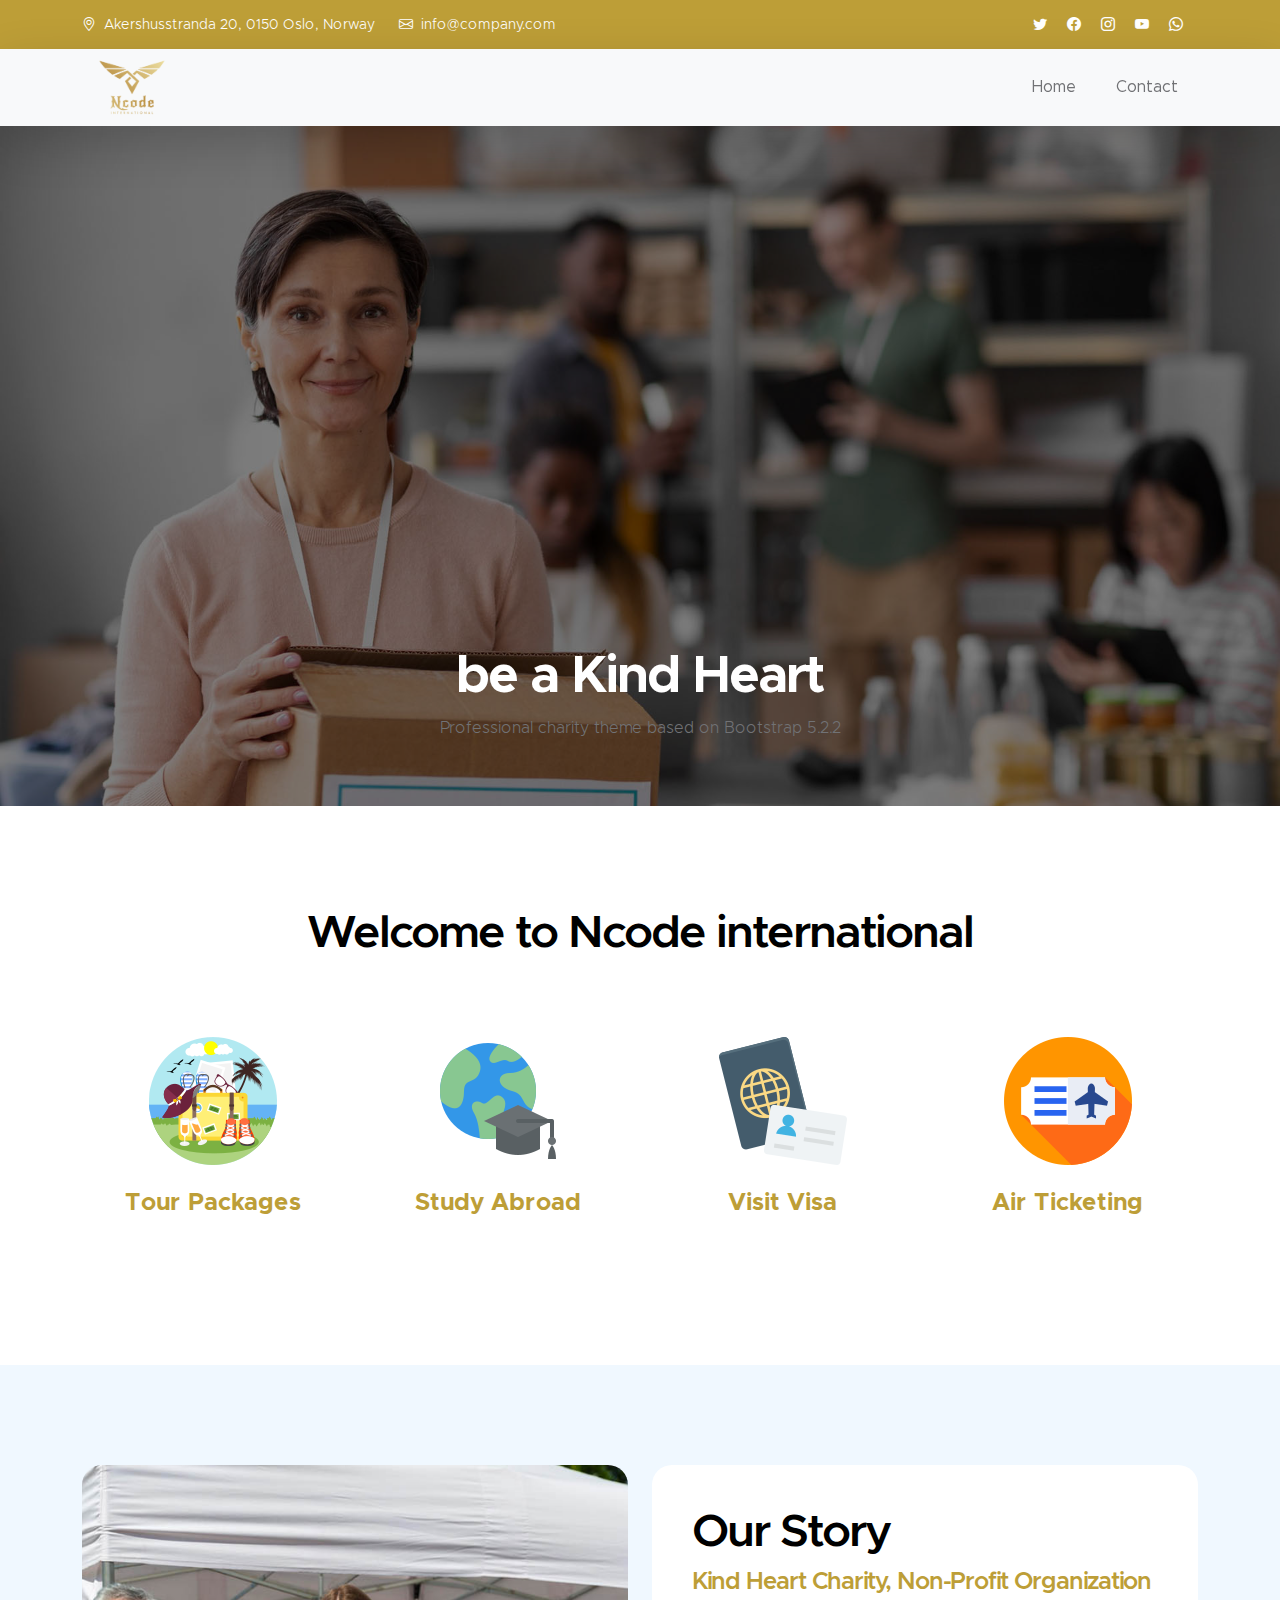
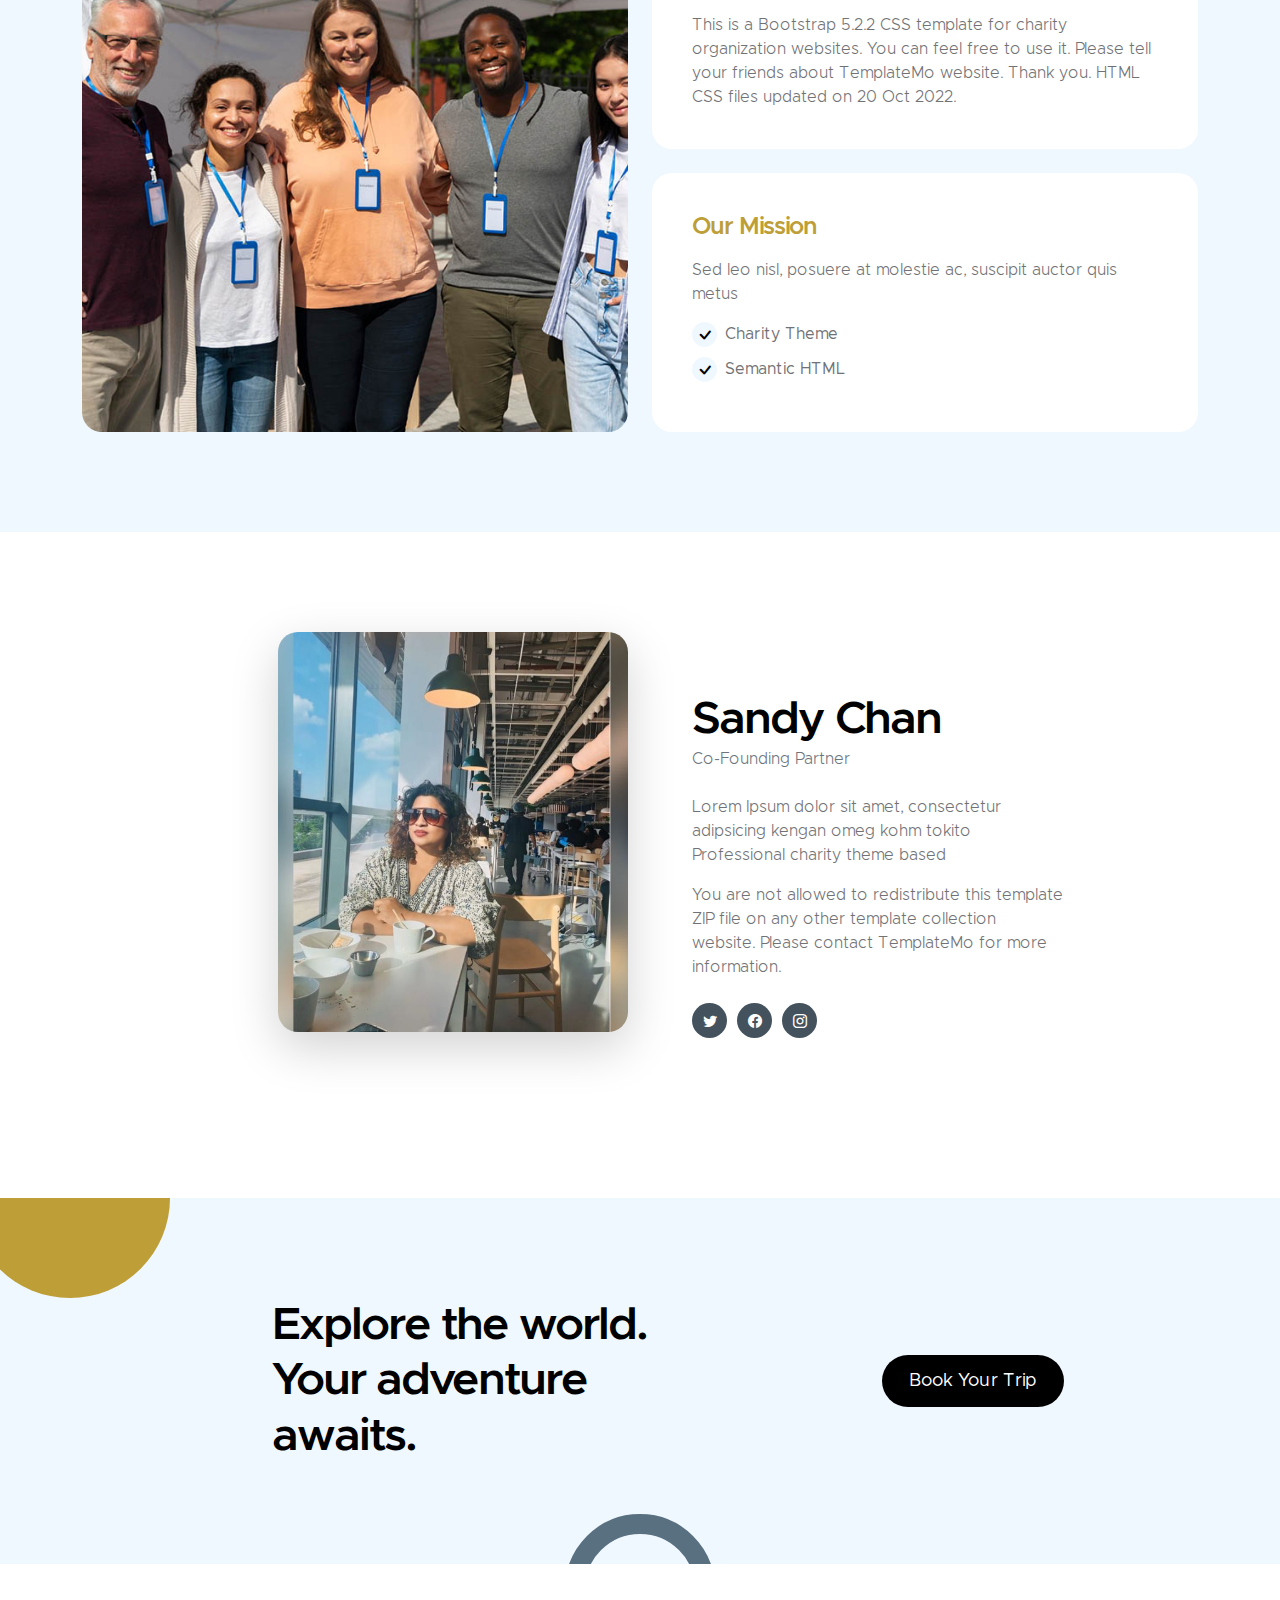
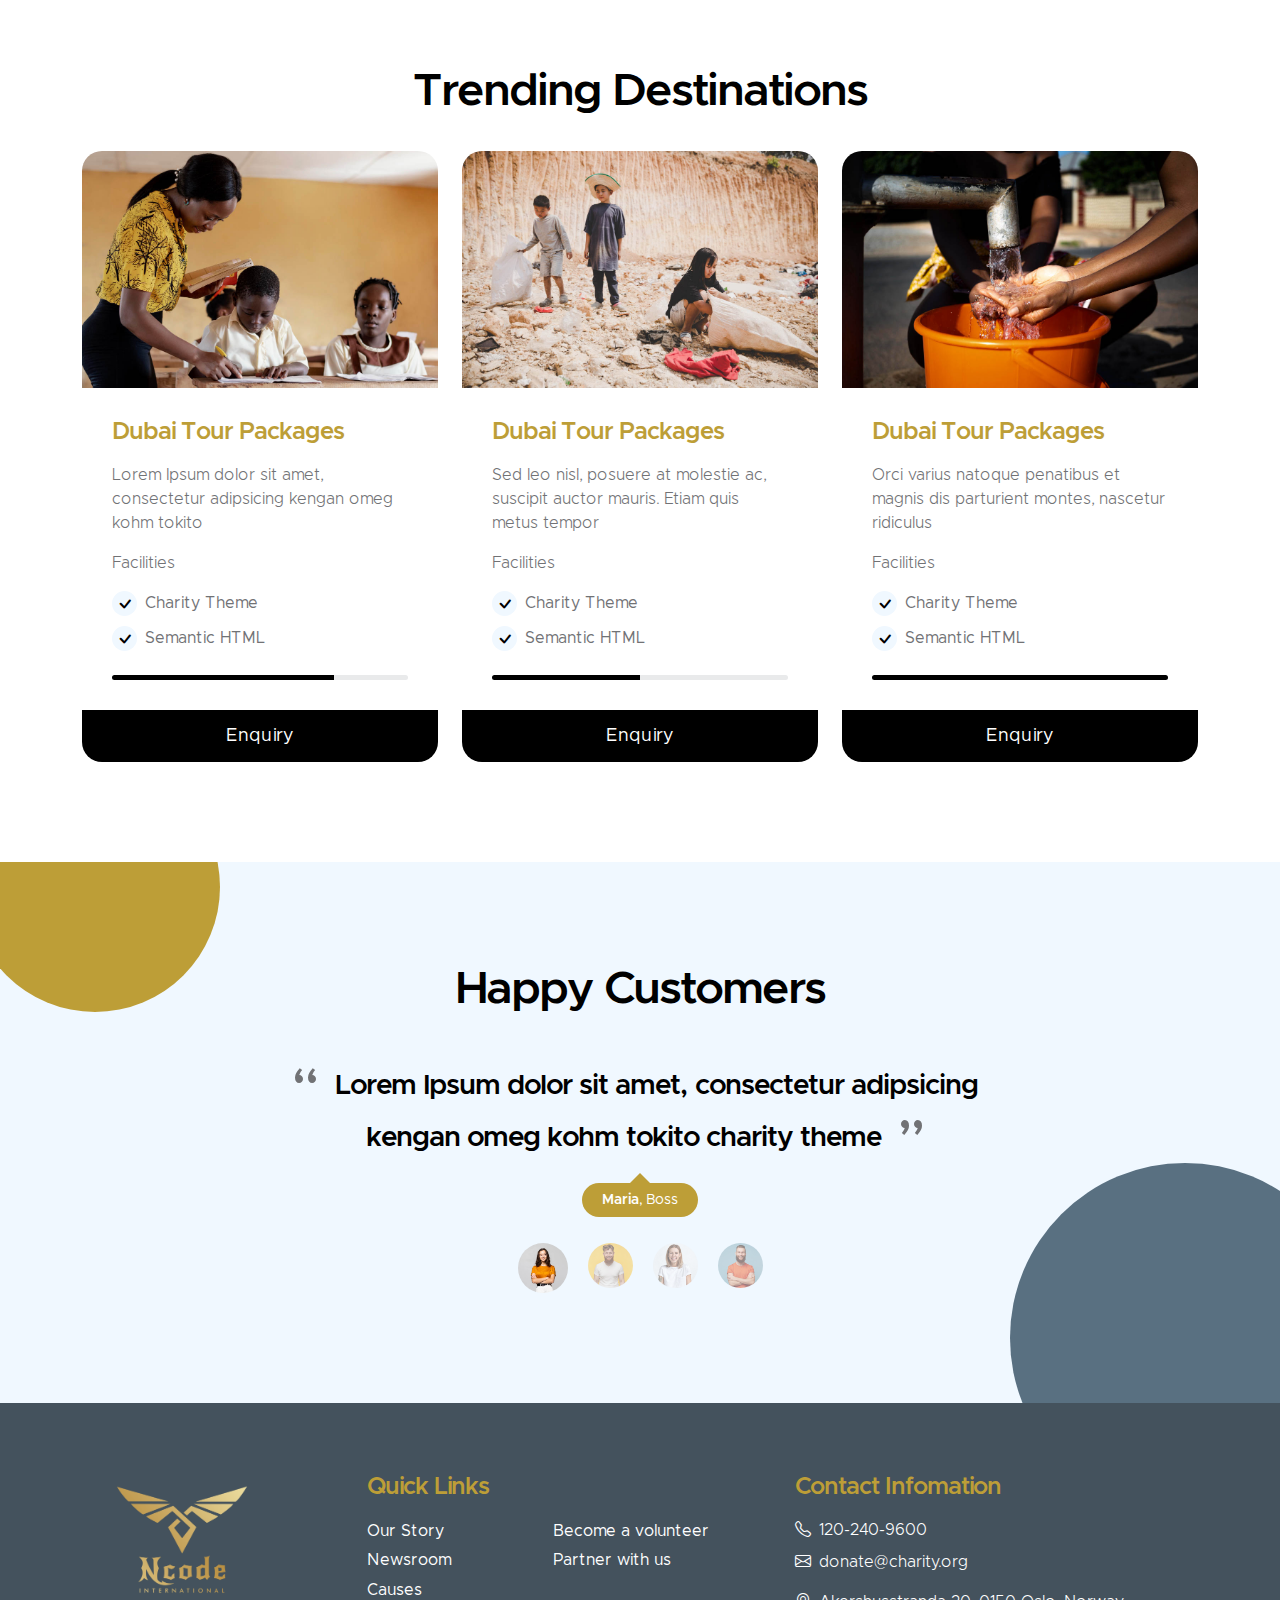
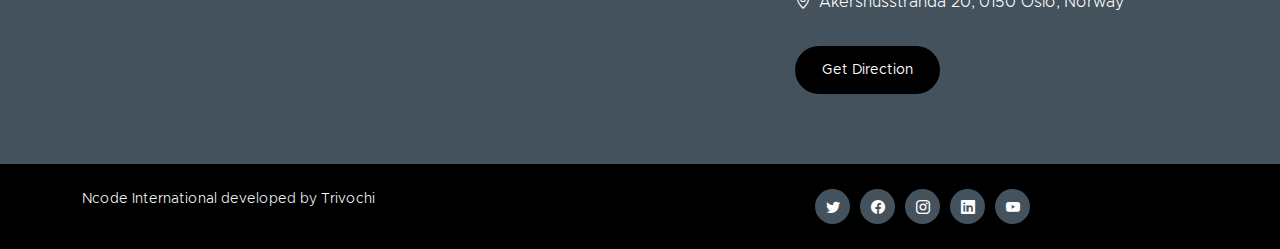
==== commit ea02adfb: "contact ui added" ====
--- a/index.html
+++ b/index.html
@@ -138,11 +138,11 @@
 
             <li class="nav-item">
               <a class="nav-link" href="services.html">Services</a>
-            </li>
+            </li>-->
 
             <li class="nav-item">
               <a class="nav-link" href="contact.html">Contact</a>
-            </li> -->
+            </li>
           </ul>
         </div>
       </div>
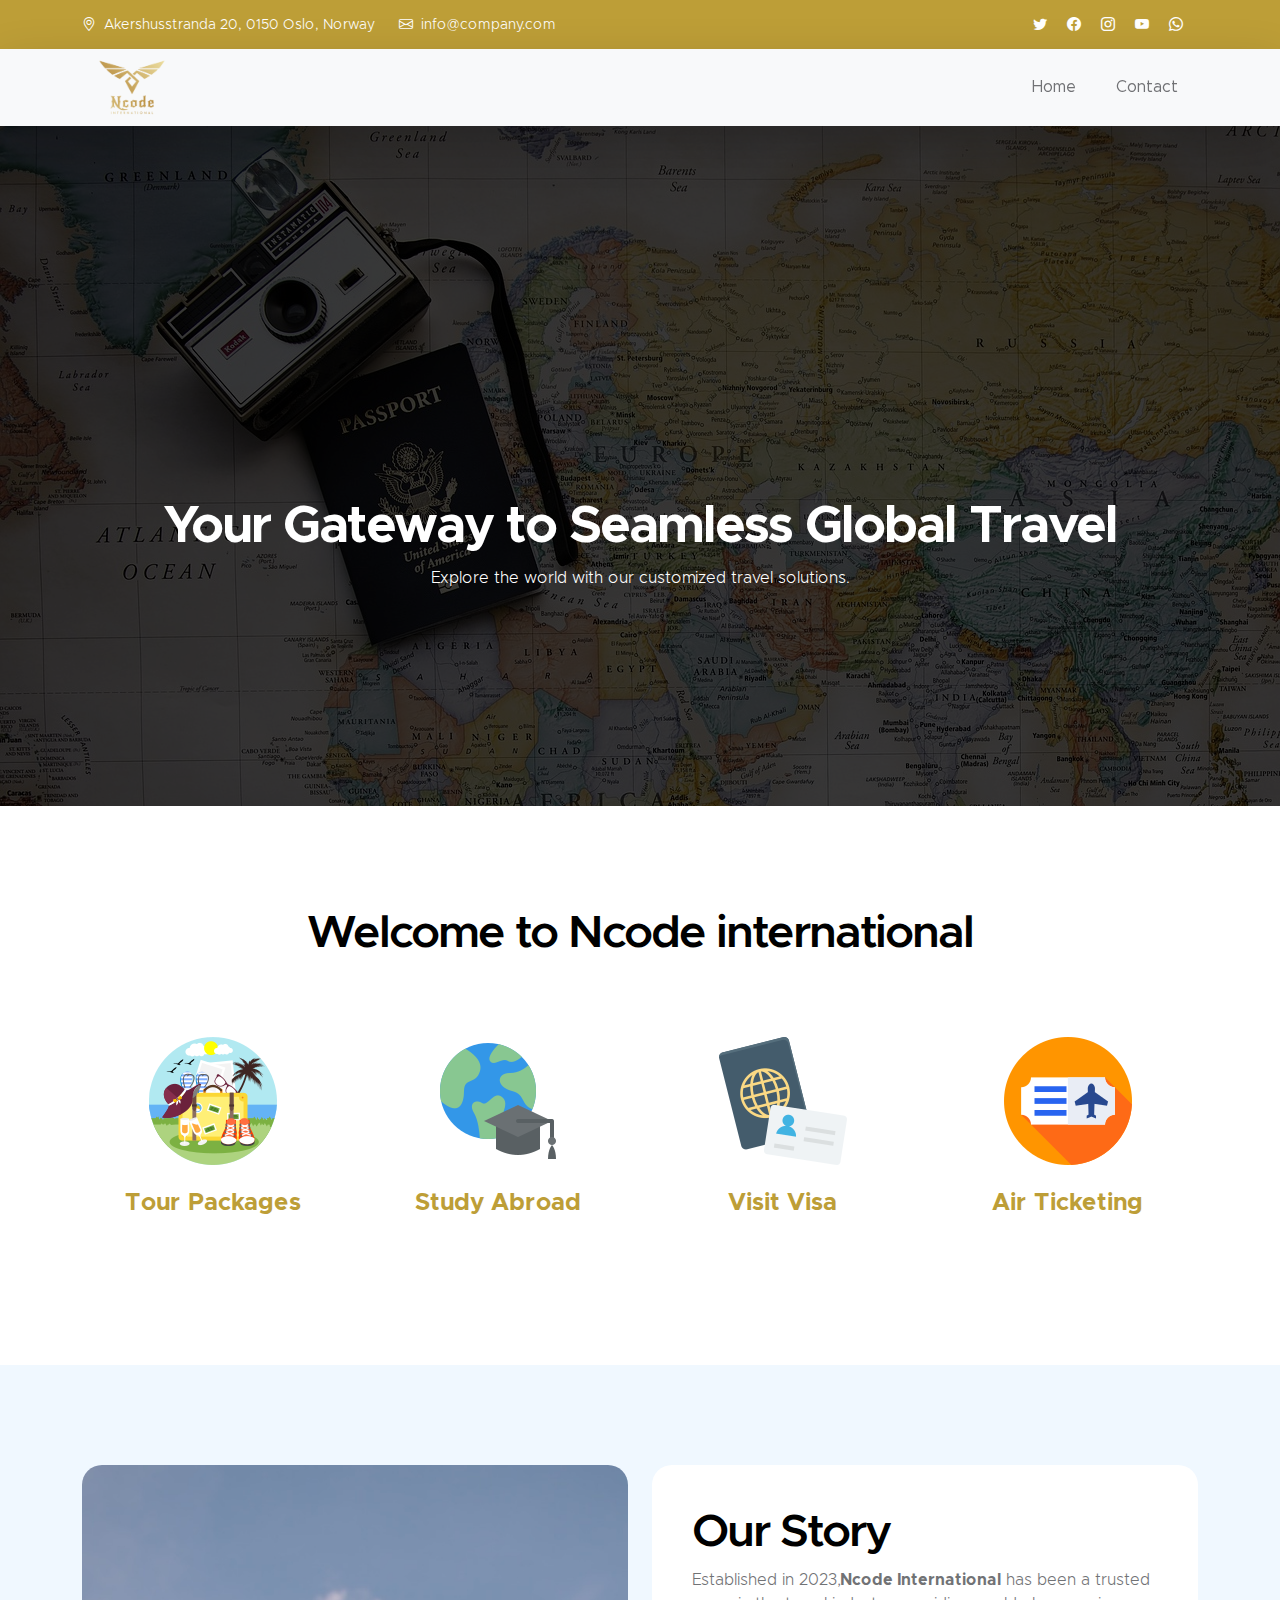
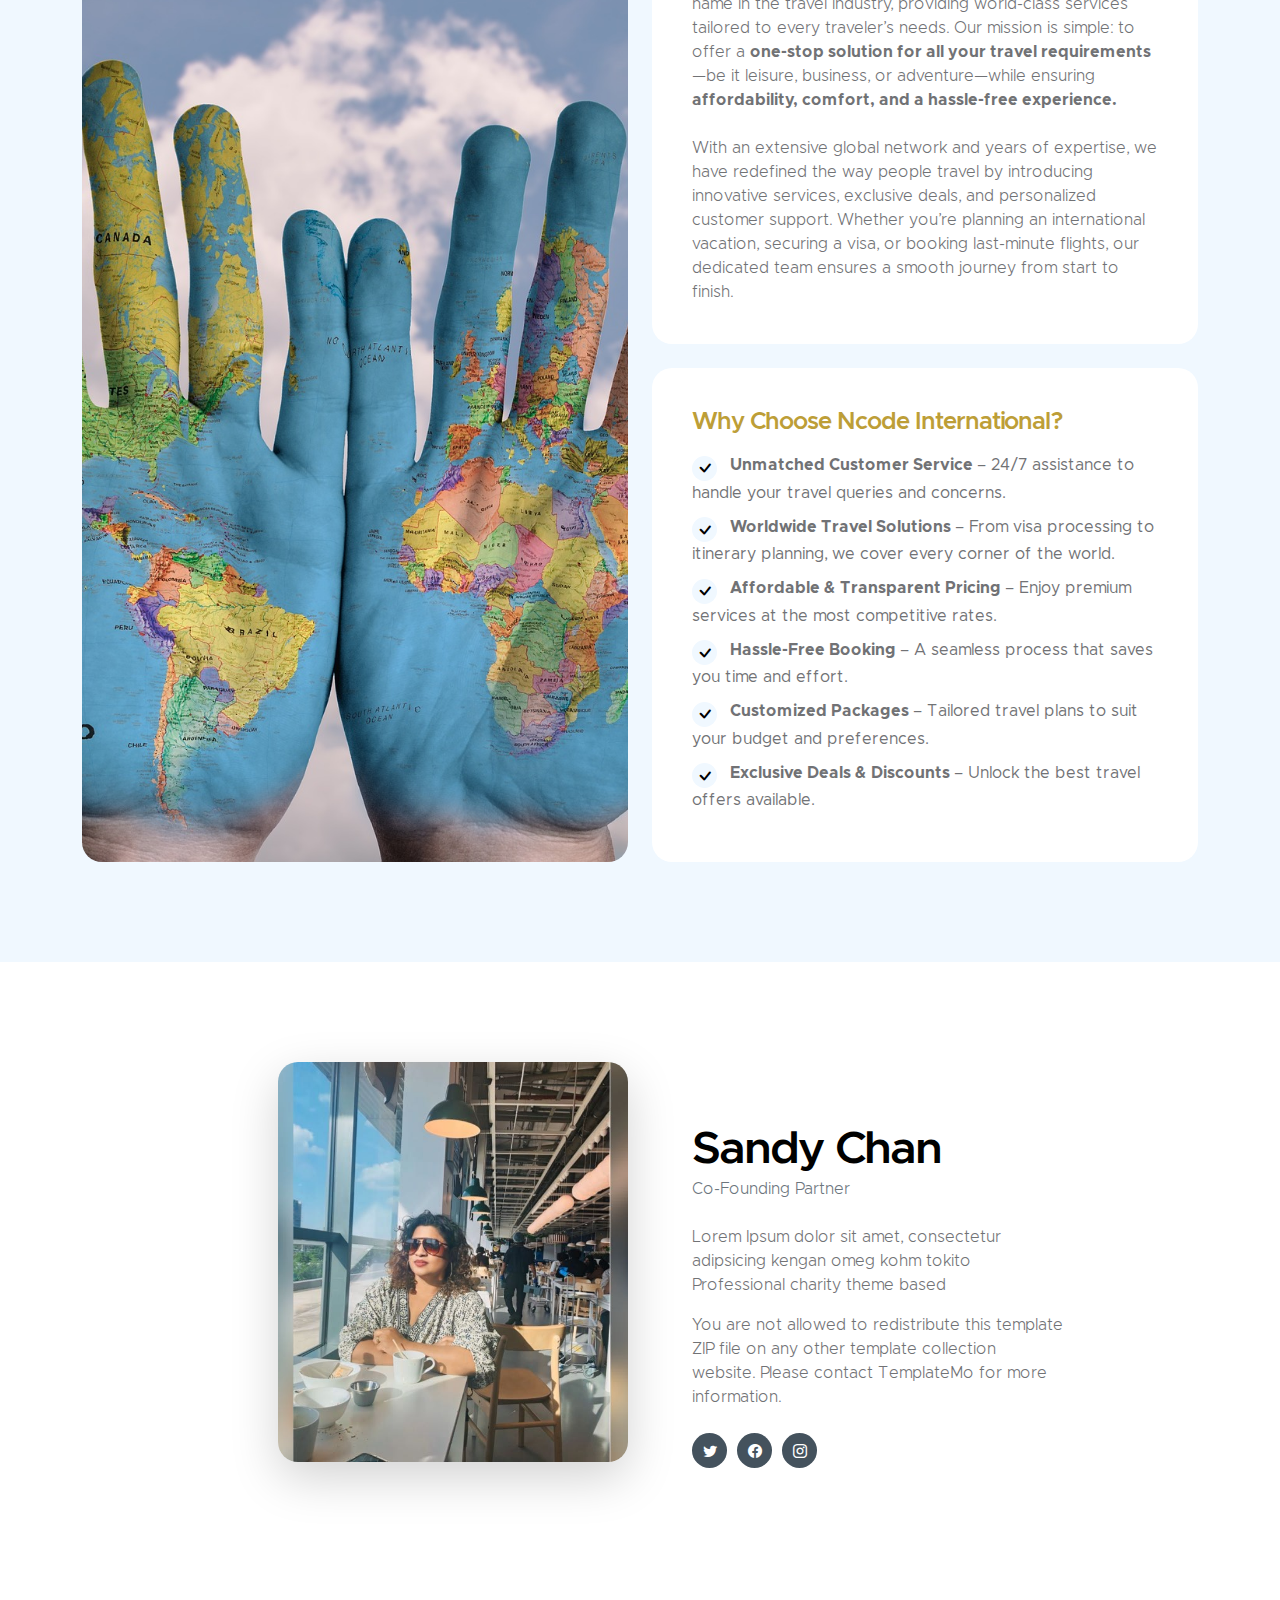
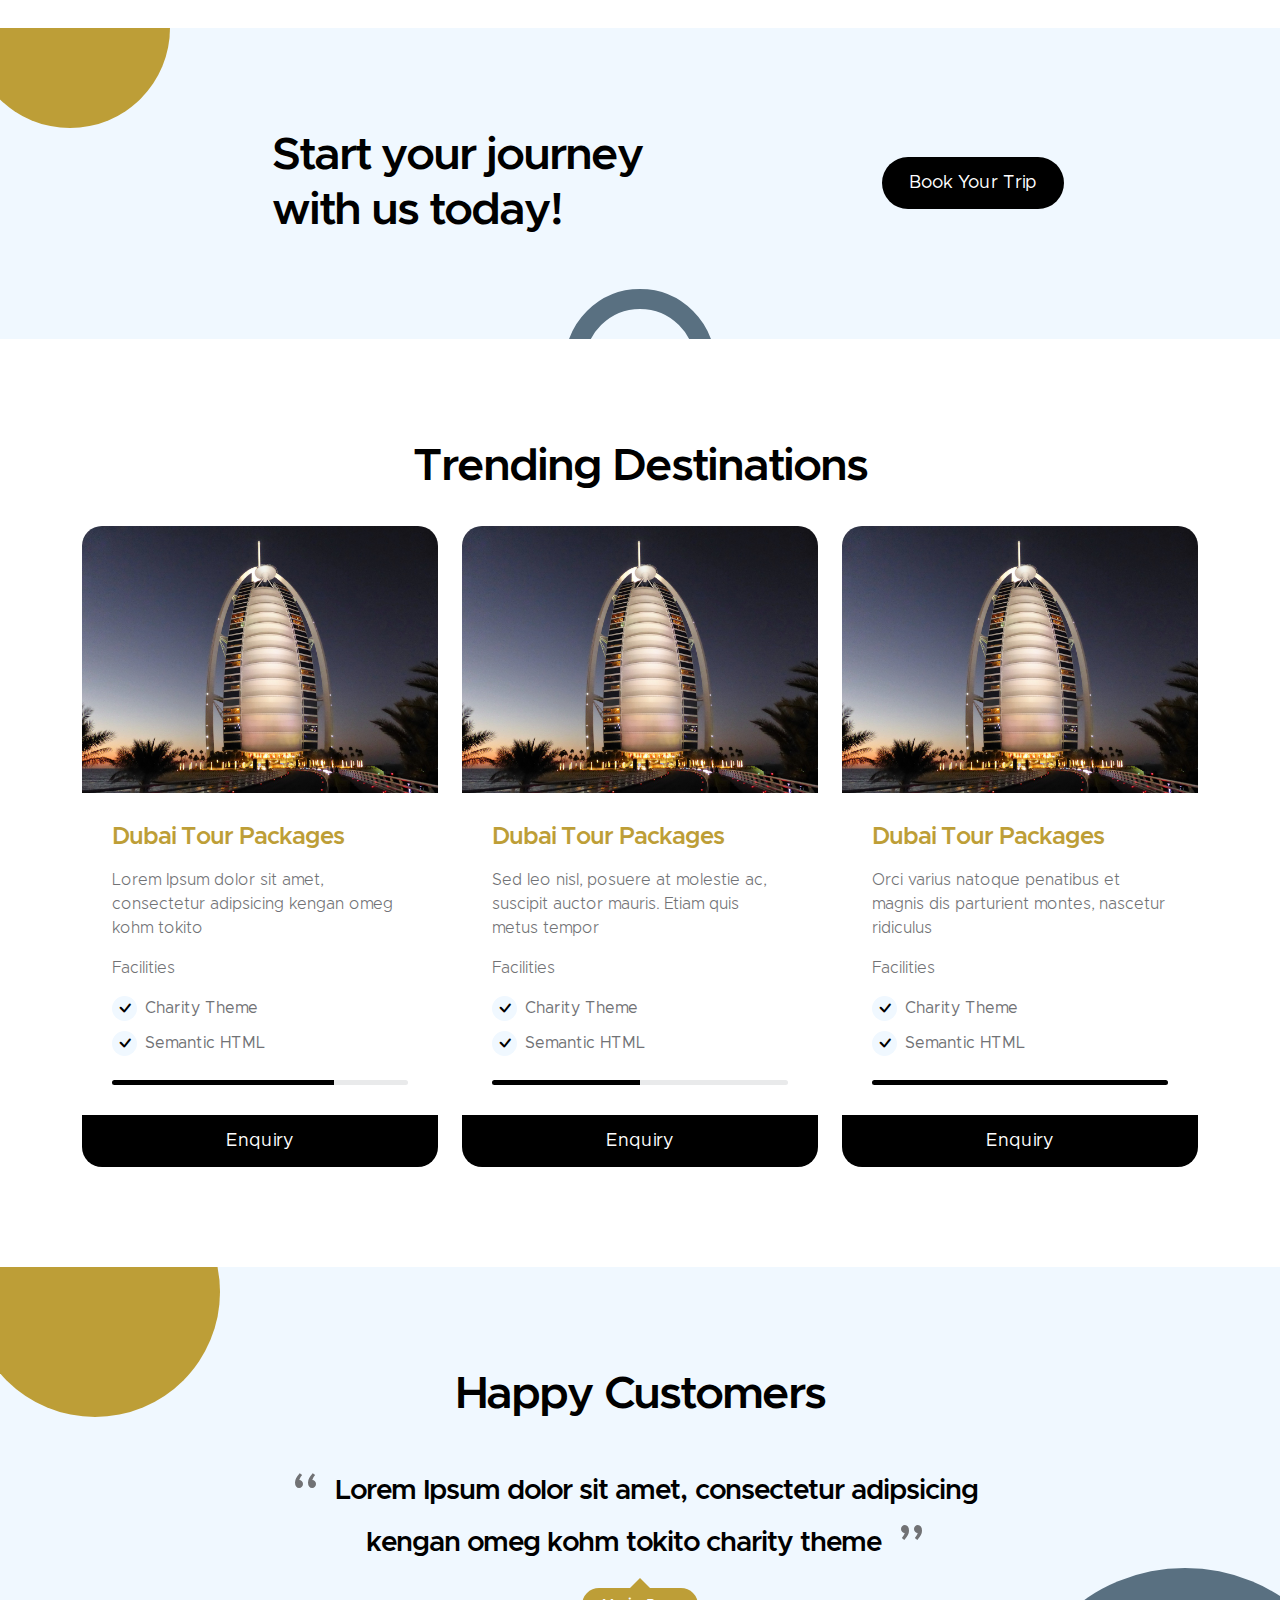
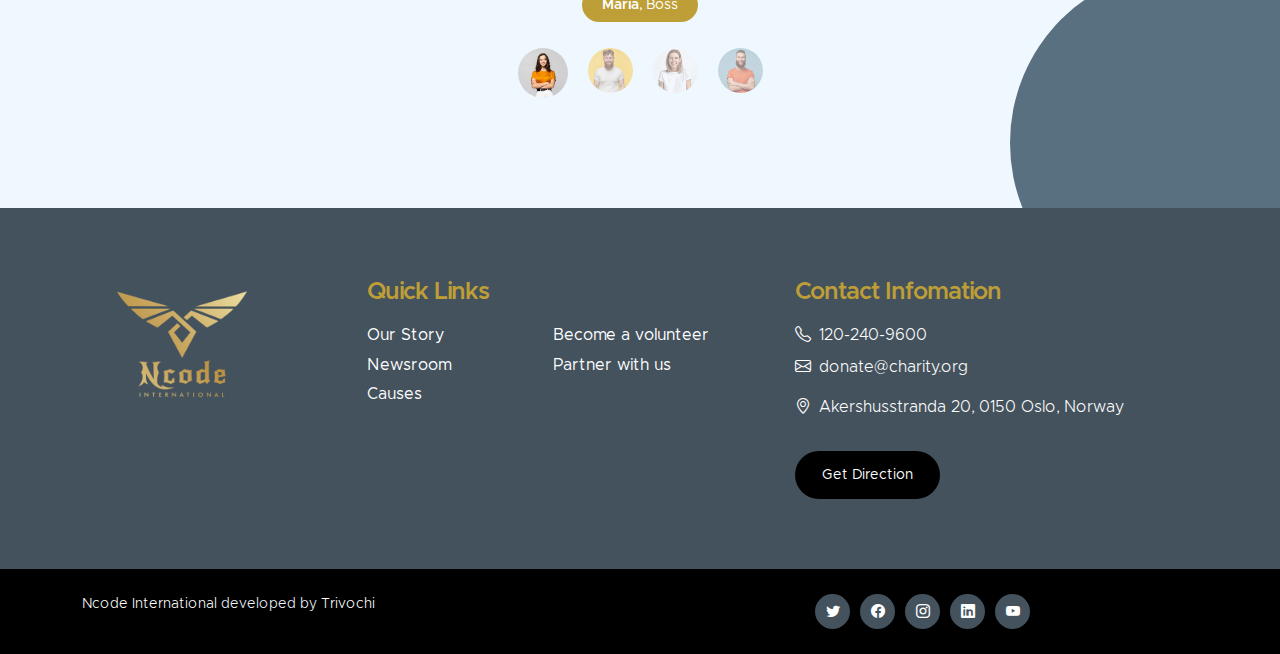
==== commit 49d0b8f9: "first content" ====
--- a/index.html
+++ b/index.html
@@ -161,7 +161,7 @@
                 <div class="carousel-inner">
                   <div class="carousel-item active">
                     <img
-                      src="images/slide/volunteer-helping-with-donation-box.jpg"
+                      src="images/slide/banner.jpg"
                       class="carousel-image img-fluid"
                       alt="..."
                     />
@@ -169,13 +169,14 @@
                     <div
                       class="carousel-caption d-flex flex-column justify-content-end"
                     >
-                      <h1>be a Kind Heart</h1>
-
-                      <p>Professional charity theme based on Bootstrap 5.2.2</p>
-                    </div>
-                  </div>
-
-                  <div class="carousel-item">
+                      <h1>Your Gateway to Seamless Global Travel</h1>
+                      <p class="banner-P">
+                        Explore the world with our customized travel solutions.
+                      </p>
+                    </div>
+                  </div>
+
+                  <!-- <div class="carousel-item">
                     <img
                       src="images/slide/volunteer-selecting-organizing-clothes-donations-charity.jpg"
                       class="carousel-image img-fluid"
@@ -205,10 +206,10 @@
 
                       <p>Please tell your friends about our website</p>
                     </div>
-                  </div>
+                  </div> -->
                 </div>
 
-                <button
+                <!-- <button
                   class="carousel-control-prev"
                   type="button"
                   data-bs-target="#hero-slide"
@@ -232,7 +233,7 @@
                     aria-hidden="true"
                   ></span>
                   <span class="visually-hidden">Next</span>
-                </button>
+                </button> -->
               </div>
             </div>
           </div>
@@ -326,7 +327,7 @@
           <div class="row">
             <div class="col-lg-6 col-12 mb-5 mb-lg-0">
               <img
-                src="images/group-people-volunteering-foodbank-poor-people.jpg"
+                src="images/about.jpg"
                 class="custom-text-box-image img-fluid"
                 alt=""
               />
@@ -336,37 +337,69 @@
               <div class="custom-text-box">
                 <h2 class="mb-2">Our Story</h2>
 
-                <h5 class="mb-3">
-                  Kind Heart Charity, Non-Profit Organization
-                </h5>
-
                 <p class="mb-0">
-                  This is a Bootstrap 5.2.2 CSS template for charity
-                  organization websites. You can feel free to use it. Please
-                  tell your friends about TemplateMo website. Thank you. HTML
-                  CSS files updated on 20 Oct 2022.
+                  Established in 2023,<strong>Ncode International</strong> has
+                  been a trusted name in the travel industry, providing
+                  world-class services tailored to every traveler’s needs. Our
+                  mission is simple: to offer a
+                  <strong>
+                    one-stop solution for all your travel requirements</strong
+                  >
+                  —be it leisure, business, or adventure—while ensuring
+                  <strong
+                    >affordability, comfort, and a hassle-free
+                    experience.</strong
+                  ><br /><br />
+                  With an extensive global network and years of expertise, we
+                  have redefined the way people travel by introducing innovative
+                  services, exclusive deals, and personalized customer support.
+                  Whether you’re planning an international vacation, securing a
+                  visa, or booking last-minute flights, our dedicated team
+                  ensures a smooth journey from start to finish.
                 </p>
               </div>
 
               <div class="row">
                 <div class="col-lg-12 col-md-12 col-12">
                   <div class="custom-text-box mb-lg-0">
-                    <h5 class="mb-3">Our Mission</h5>
-
-                    <p>
-                      Sed leo nisl, posuere at molestie ac, suscipit auctor quis
-                      metus
-                    </p>
+                    <h5 class="mb-3">Why Choose Ncode International?</h5>
 
                     <ul class="custom-list mt-2">
-                      <li class="custom-list-item d-flex">
-                        <i class="bi-check custom-text-box-icon me-2"></i>
-                        Charity Theme
-                      </li>
-
-                      <li class="custom-list-item d-flex">
-                        <i class="bi-check custom-text-box-icon me-2"></i>
-                        Semantic HTML
+                      <li class="custom-list-item">
+                        <i class="bi-check custom-text-box-icon me-2"></i>
+                        <strong>Unmatched Customer Service </strong>– 24/7
+                        assistance to handle your travel queries and concerns.
+                      </li>
+
+                      <li class="custom-list-item">
+                        <i class="bi-check custom-text-box-icon me-2"></i>
+                        <strong>Worldwide Travel Solutions </strong>– From visa
+                        processing to itinerary planning, we cover every corner
+                        of the world.
+                      </li>
+
+                      <li class="custom-list-item">
+                        <i class="bi-check custom-text-box-icon me-2"></i>
+                        <strong>Affordable & Transparent Pricing </strong>–
+                        Enjoy premium services at the most competitive rates.
+                      </li>
+
+                      <li class="custom-list-item">
+                        <i class="bi-check custom-text-box-icon me-2"></i>
+                        <strong>Hassle-Free Booking </strong>– A seamless
+                        process that saves you time and effort.
+                      </li>
+
+                      <li class="custom-list-item">
+                        <i class="bi-check custom-text-box-icon me-2"></i>
+                        <strong>Customized Packages </strong>– Tailored travel
+                        plans to suit your budget and preferences.
+                      </li>
+
+                      <li class="custom-list-item">
+                        <i class="bi-check custom-text-box-icon me-2"></i>
+                        <strong>Exclusive Deals & Discounts </strong>– Unlock
+                        the best travel offers available.
                       </li>
                     </ul>
                   </div>
@@ -428,10 +461,7 @@
         <div class="container">
           <div class="row justify-content-center align-items-center">
             <div class="col-lg-5 col-12 ms-auto">
-              <h2 class="mb-0">
-                Explore the world. <br />
-                Your adventure awaits.
-              </h2>
+              <h2 class="mb-0">Start your journey with us today!</h2>
             </div>
 
             <div class="col-lg-5 col-12 text-center">
@@ -451,7 +481,7 @@
             <div class="col-lg-4 col-md-6 col-12 mb-4 mb-lg-0">
               <div class="custom-block-wrap">
                 <img
-                  src="images/causes/group-african-kids-paying-attention-class.jpg"
+                  src="images/dubai.jpg"
                   class="custom-block-image img-fluid"
                   alt=""
                 />
@@ -497,7 +527,7 @@
             <div class="col-lg-4 col-md-6 col-12 mb-4 mb-lg-0">
               <div class="custom-block-wrap">
                 <img
-                  src="images/causes/poor-child-landfill-looks-forward-with-hope.jpg"
+                  src="images/dubai.jpg"
                   class="custom-block-image img-fluid"
                   alt=""
                 />
@@ -542,7 +572,7 @@
             <div class="col-lg-4 col-md-6 col-12">
               <div class="custom-block-wrap">
                 <img
-                  src="images/causes/african-woman-pouring-water-recipient-outdoors.jpg"
+                  src="images/dubai.jpg"
                   class="custom-block-image img-fluid"
                   alt=""
                 />
--- a/css/templatemo-kind-heart-charity.css
+++ b/css/templatemo-kind-heart-charity.css
@@ -385,6 +385,10 @@
 .navbar-nav .nav-link:hover {
   background: transparent;
   color: var(--primary-color);
+}
+
+.banner-P {
+  color: #ffffff;
 }
 
 .dropdown-menu {
@@ -565,8 +569,9 @@
   left: 0;
   width: 100%;
   height: 100%;
-  background-color: rgba(0, 0, 0, 0.5); /* Semi-transparent black overlay */
+  background-color: rgb(0 0 0 / 78%); /* Semi-transparent black overlay */
   z-index: 1; /* Ensure overlay is on top of the content */
+  opacity: 1;
 }
 
 #hero-slide .carousel-caption {
@@ -576,9 +581,9 @@
   transform: translate(-50%, -50%);
   color: white;
   text-align: center;
-  min-width: 680px;
-  min-height: 680px;
-  padding: 100px 100px 50px 100px;
+  /* min-width: 680px;
+  padding: 100px 100px 50px 100px; */
+  width: 100%;
   z-index: 999;
 }
 
@@ -1565,12 +1570,6 @@
   .carousel-image {
     min-height: 520px;
   }
-
-  #hero-slide .carousel-caption {
-    padding-right: 50px;
-    min-width: inherit;
-    min-height: inherit;
-  }
 }
 
 @media screen and (max-width: 480px) {
@@ -1592,11 +1591,6 @@
 
   h5 {
     font-size: 20px;
-  }
-
-  #hero-slide .carousel-caption {
-    min-width: inherit;
-    padding-bottom: 30px;
   }
 
   .carousel-control-next-icon,
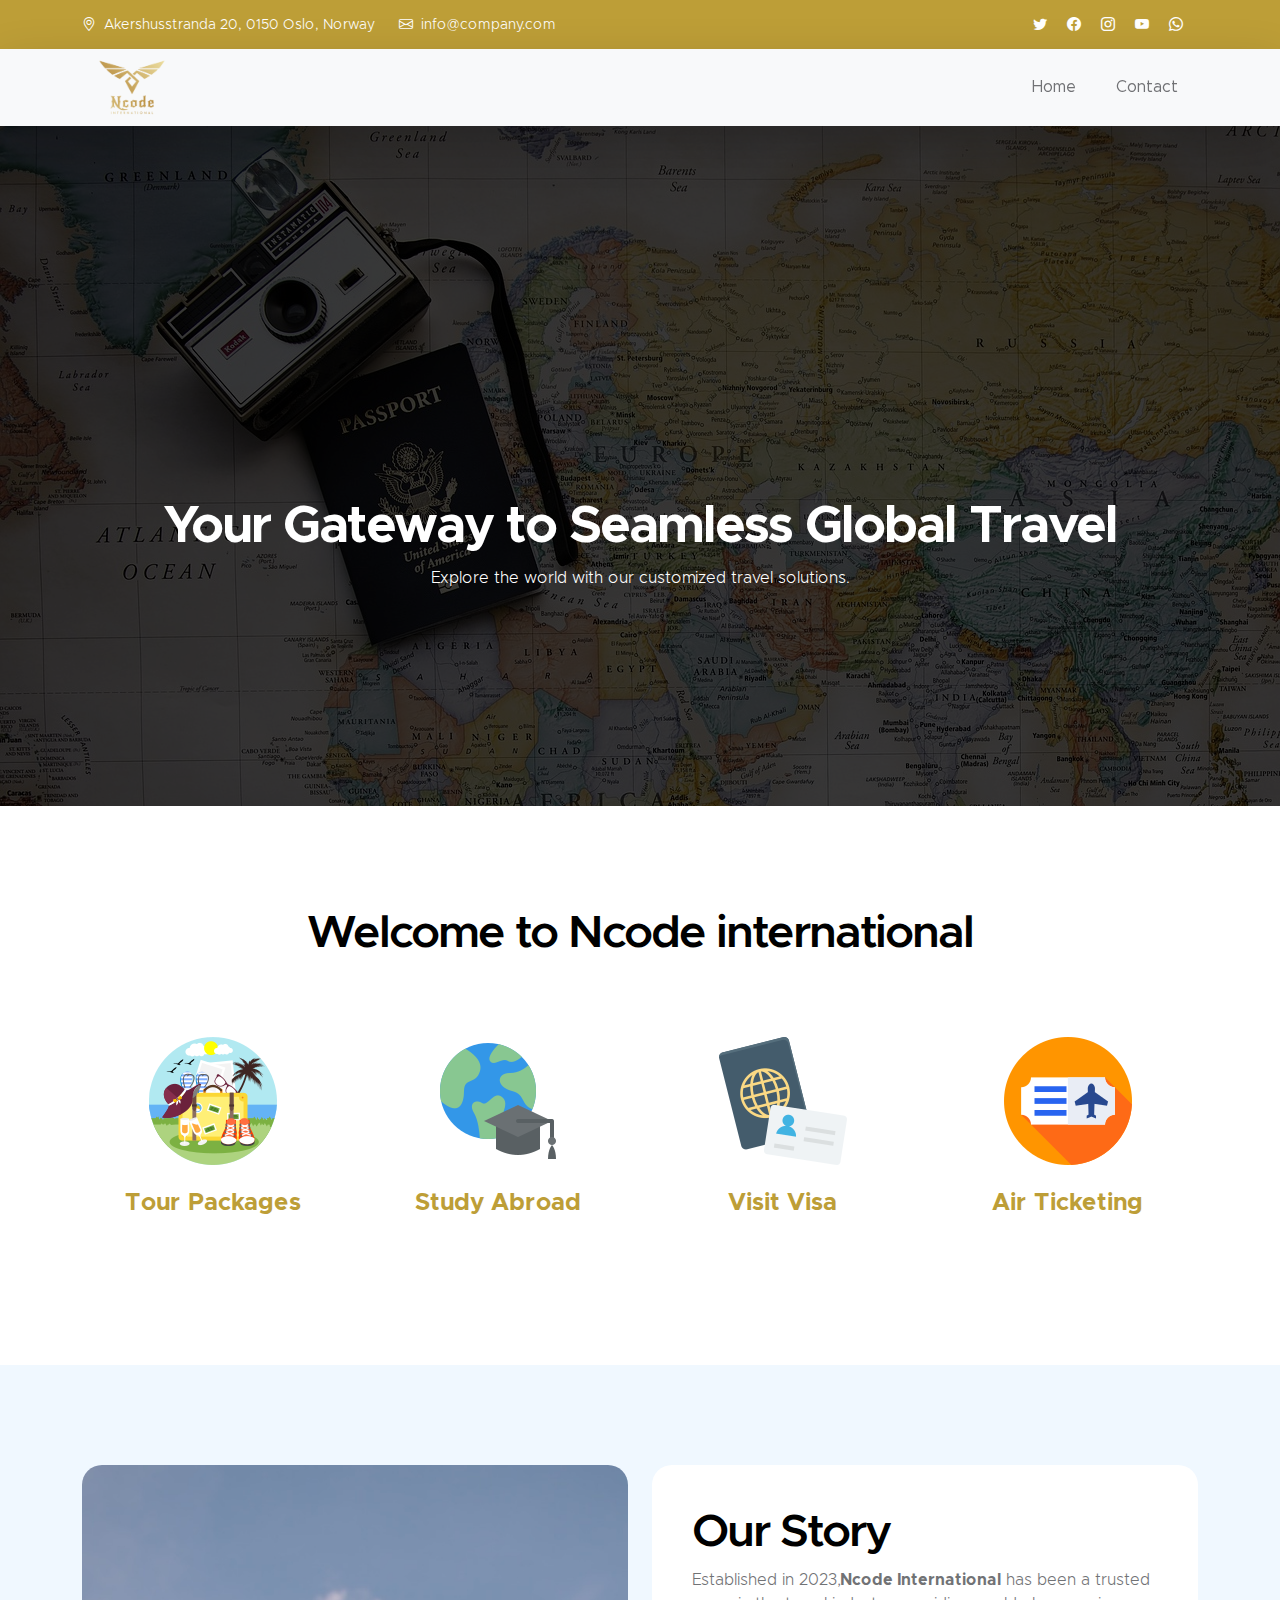
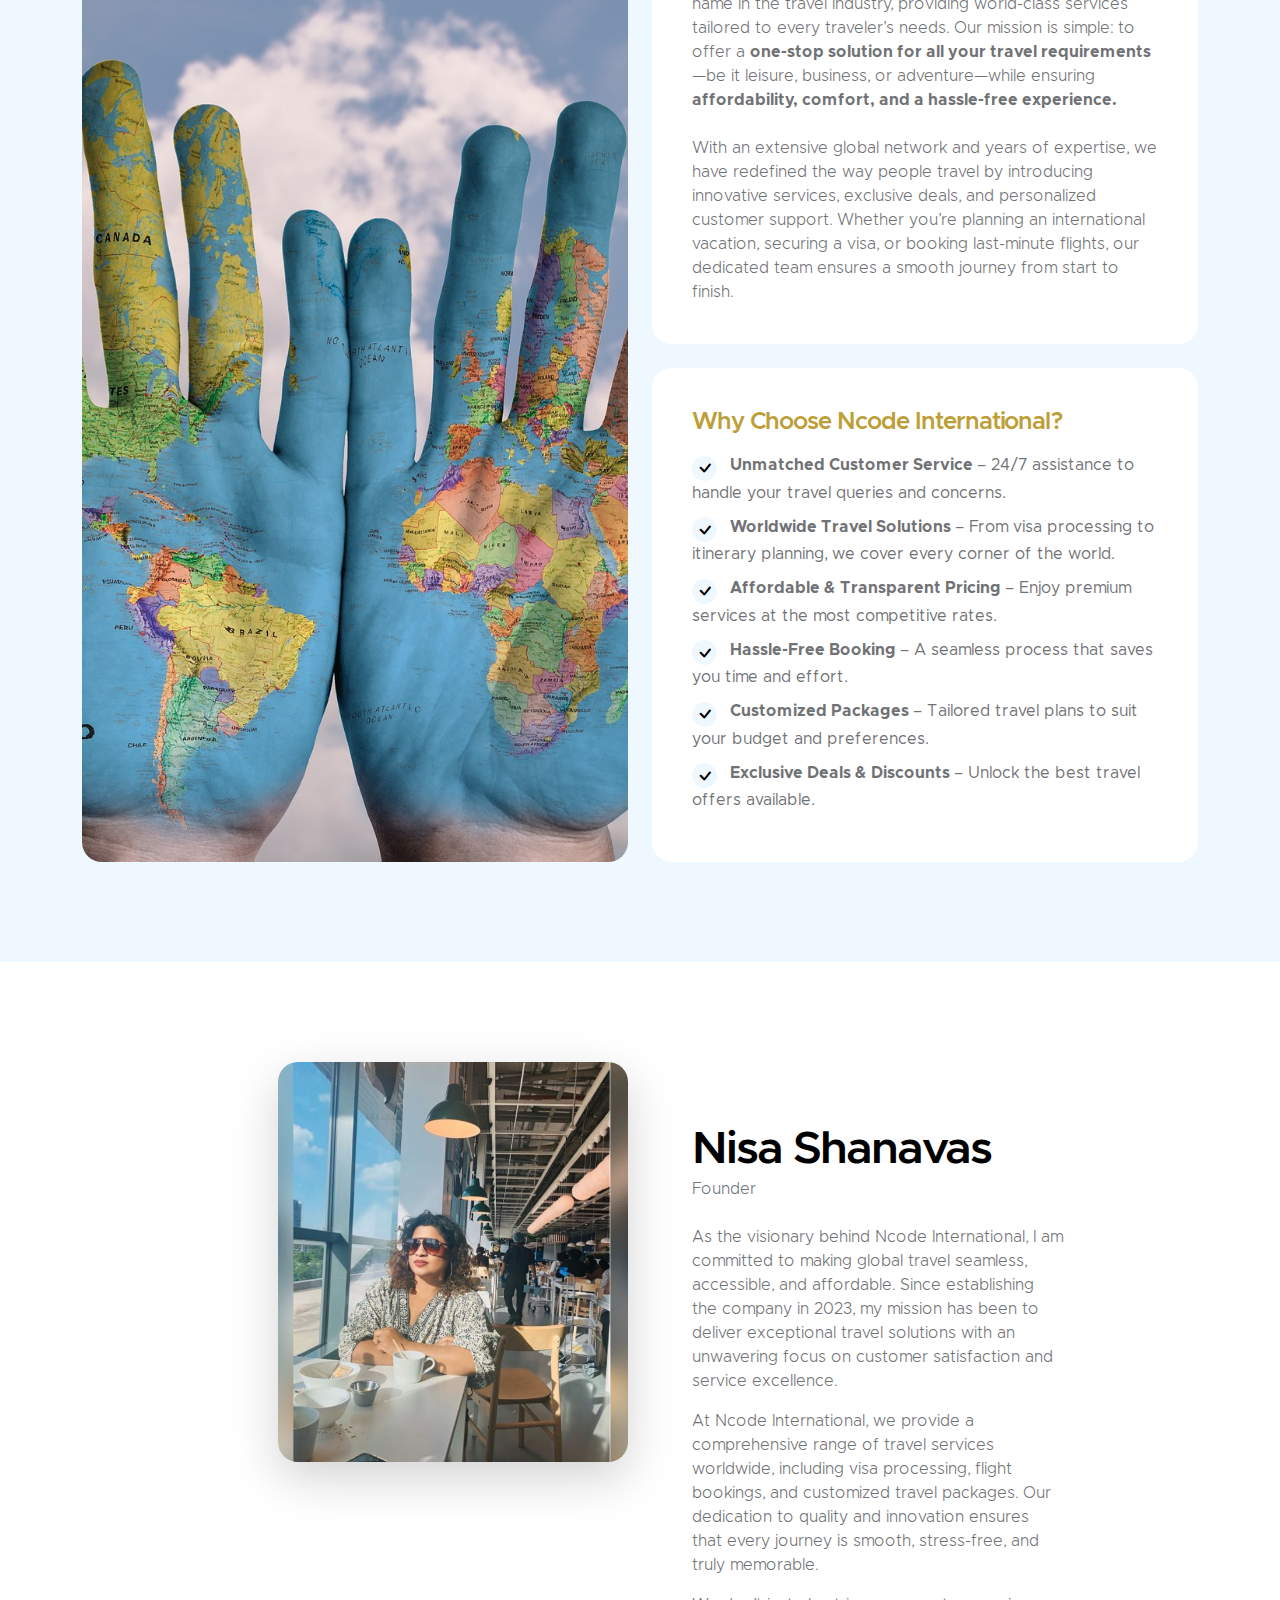
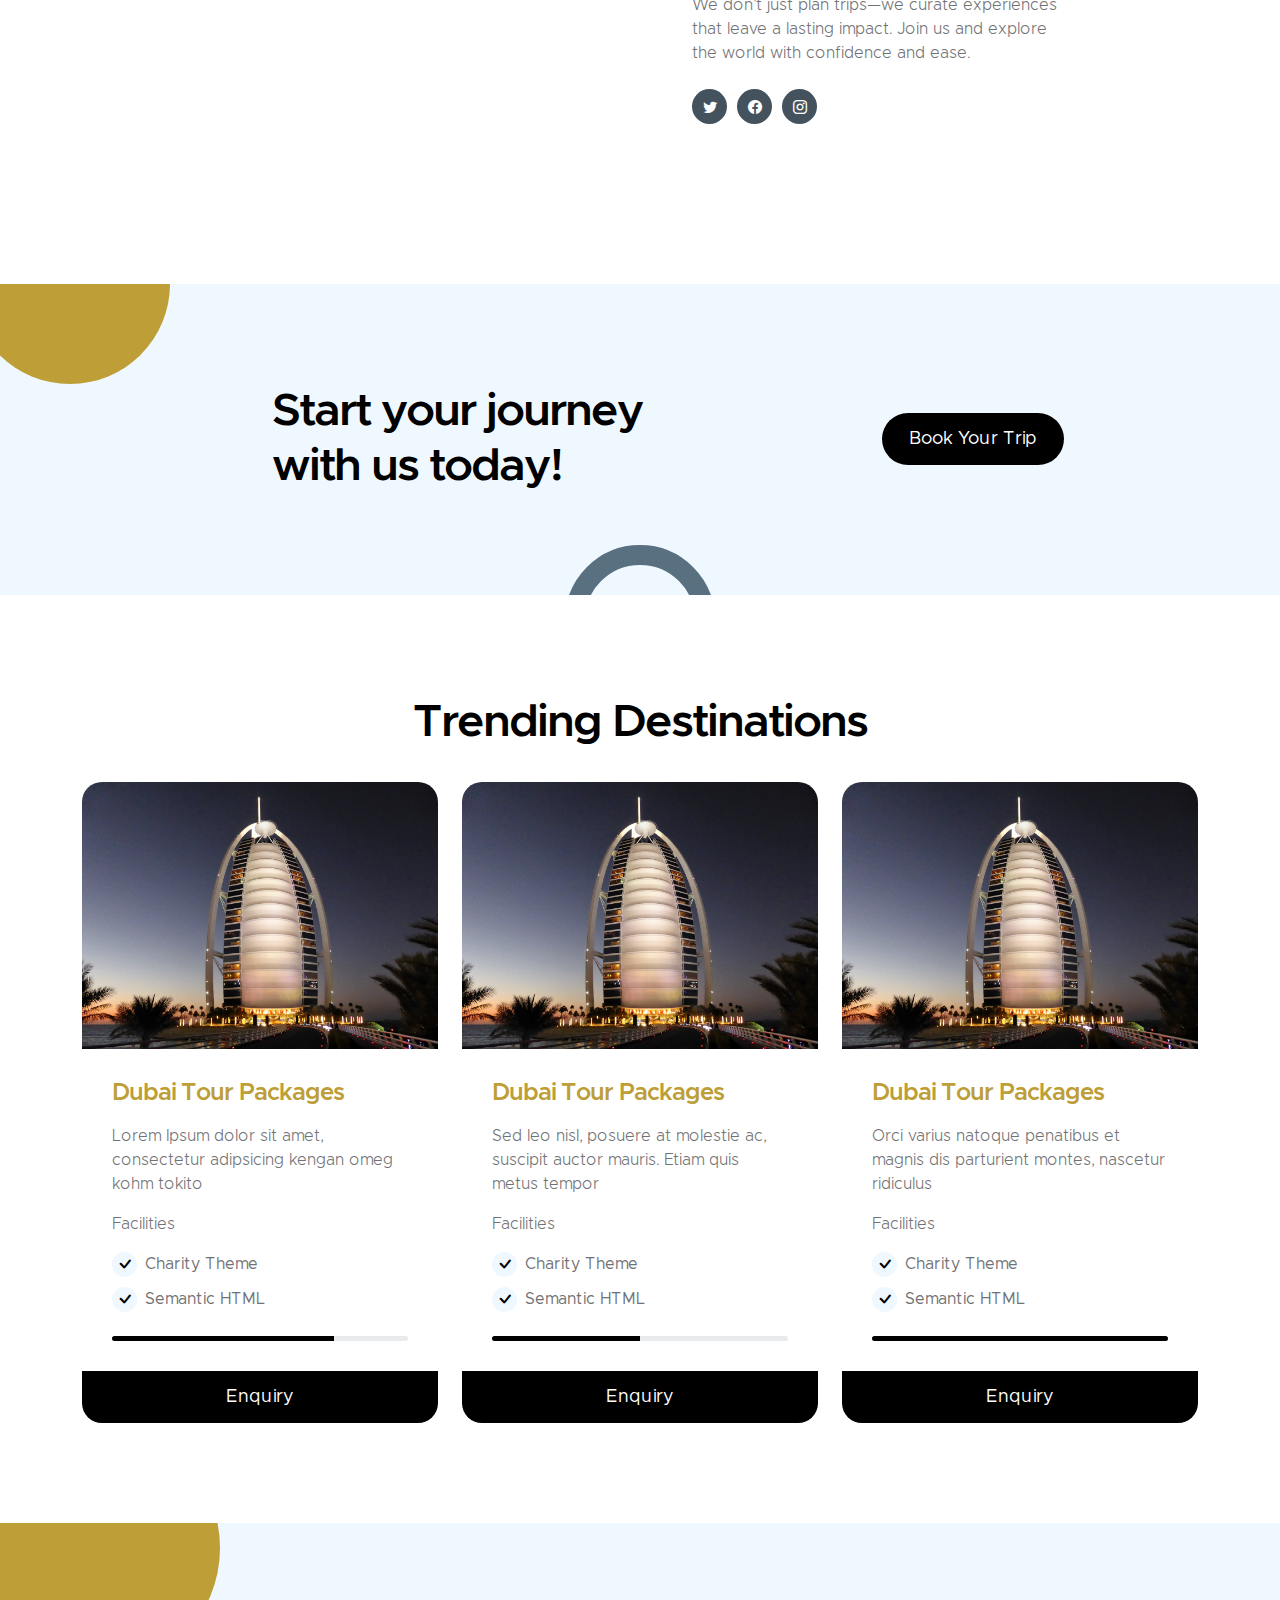
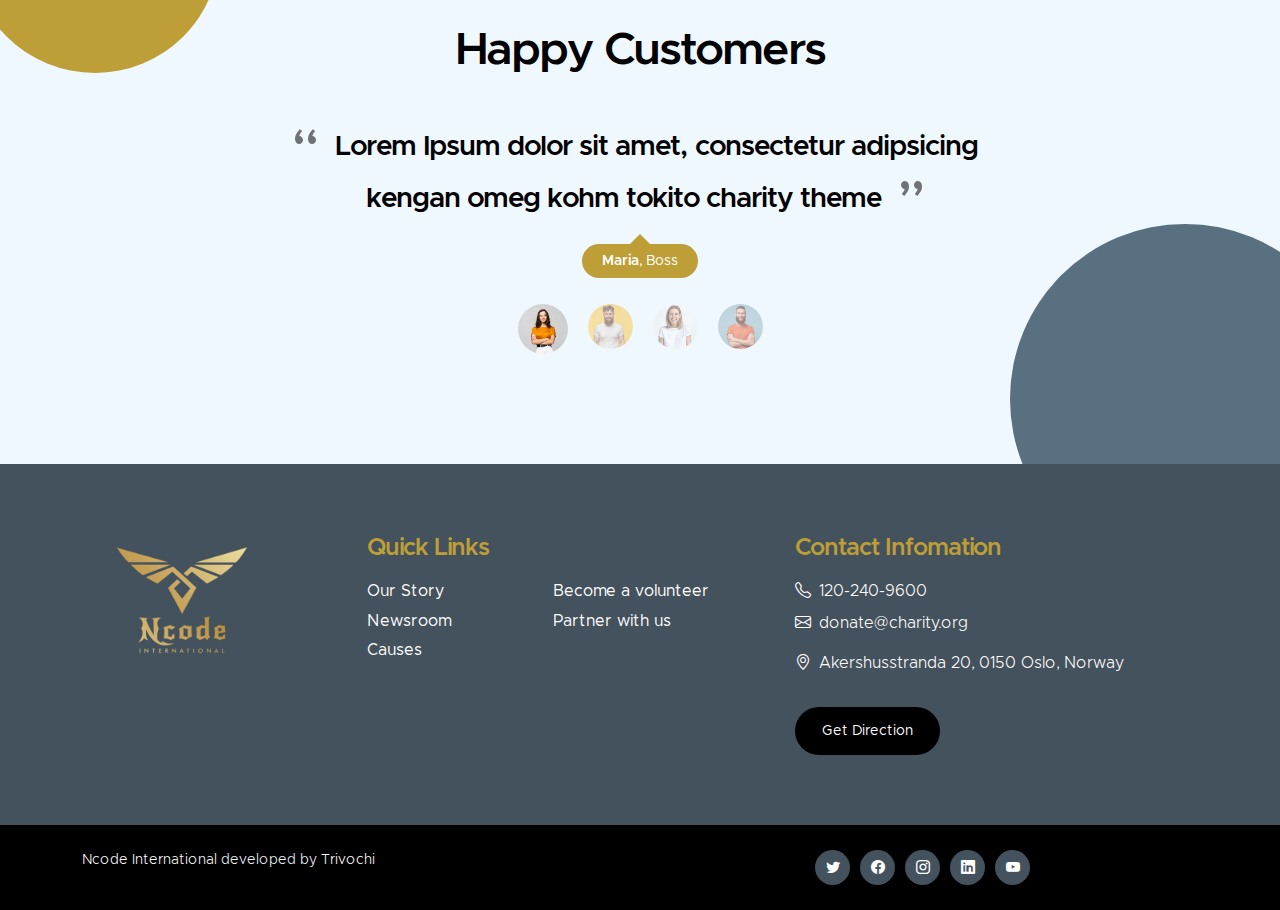
==== commit 3fff1098: "founder" ====
--- a/index.html
+++ b/index.html
@@ -423,19 +423,20 @@
 
             <div class="col-lg-5 col-md-7 col-12">
               <div class="custom-text-block">
-                <h2 class="mb-0">Sandy Chan</h2>
-
-                <p class="text-muted mb-lg-4 mb-md-4">Co-Founding Partner</p>
+                <h2 class="mb-0">Nisa Shanavas</h2>
+
+                <p class="text-muted mb-lg-4 mb-md-4">Founder</p>
 
                 <p>
-                  Lorem Ipsum dolor sit amet, consectetur adipsicing kengan omeg
-                  kohm tokito Professional charity theme based
+                  As the visionary behind Ncode International, I am committed to making global travel seamless, accessible, and affordable. Since establishing the company in 2023, my mission has been to deliver exceptional travel solutions with an unwavering focus on customer satisfaction and service excellence.
                 </p>
 
                 <p>
-                  You are not allowed to redistribute this template ZIP file on
-                  any other template collection website. Please contact
-                  TemplateMo for more information.
+                  At Ncode International, we provide a comprehensive range of travel services worldwide, including visa processing, flight bookings, and customized travel packages. Our dedication to quality and innovation ensures that every journey is smooth, stress-free, and truly memorable.
+                </p>
+
+                <p>
+                  We don’t just plan trips—we curate experiences that leave a lasting impact. Join us and explore the world with confidence and ease.
                 </p>
 
                 <ul class="social-icon mt-4">
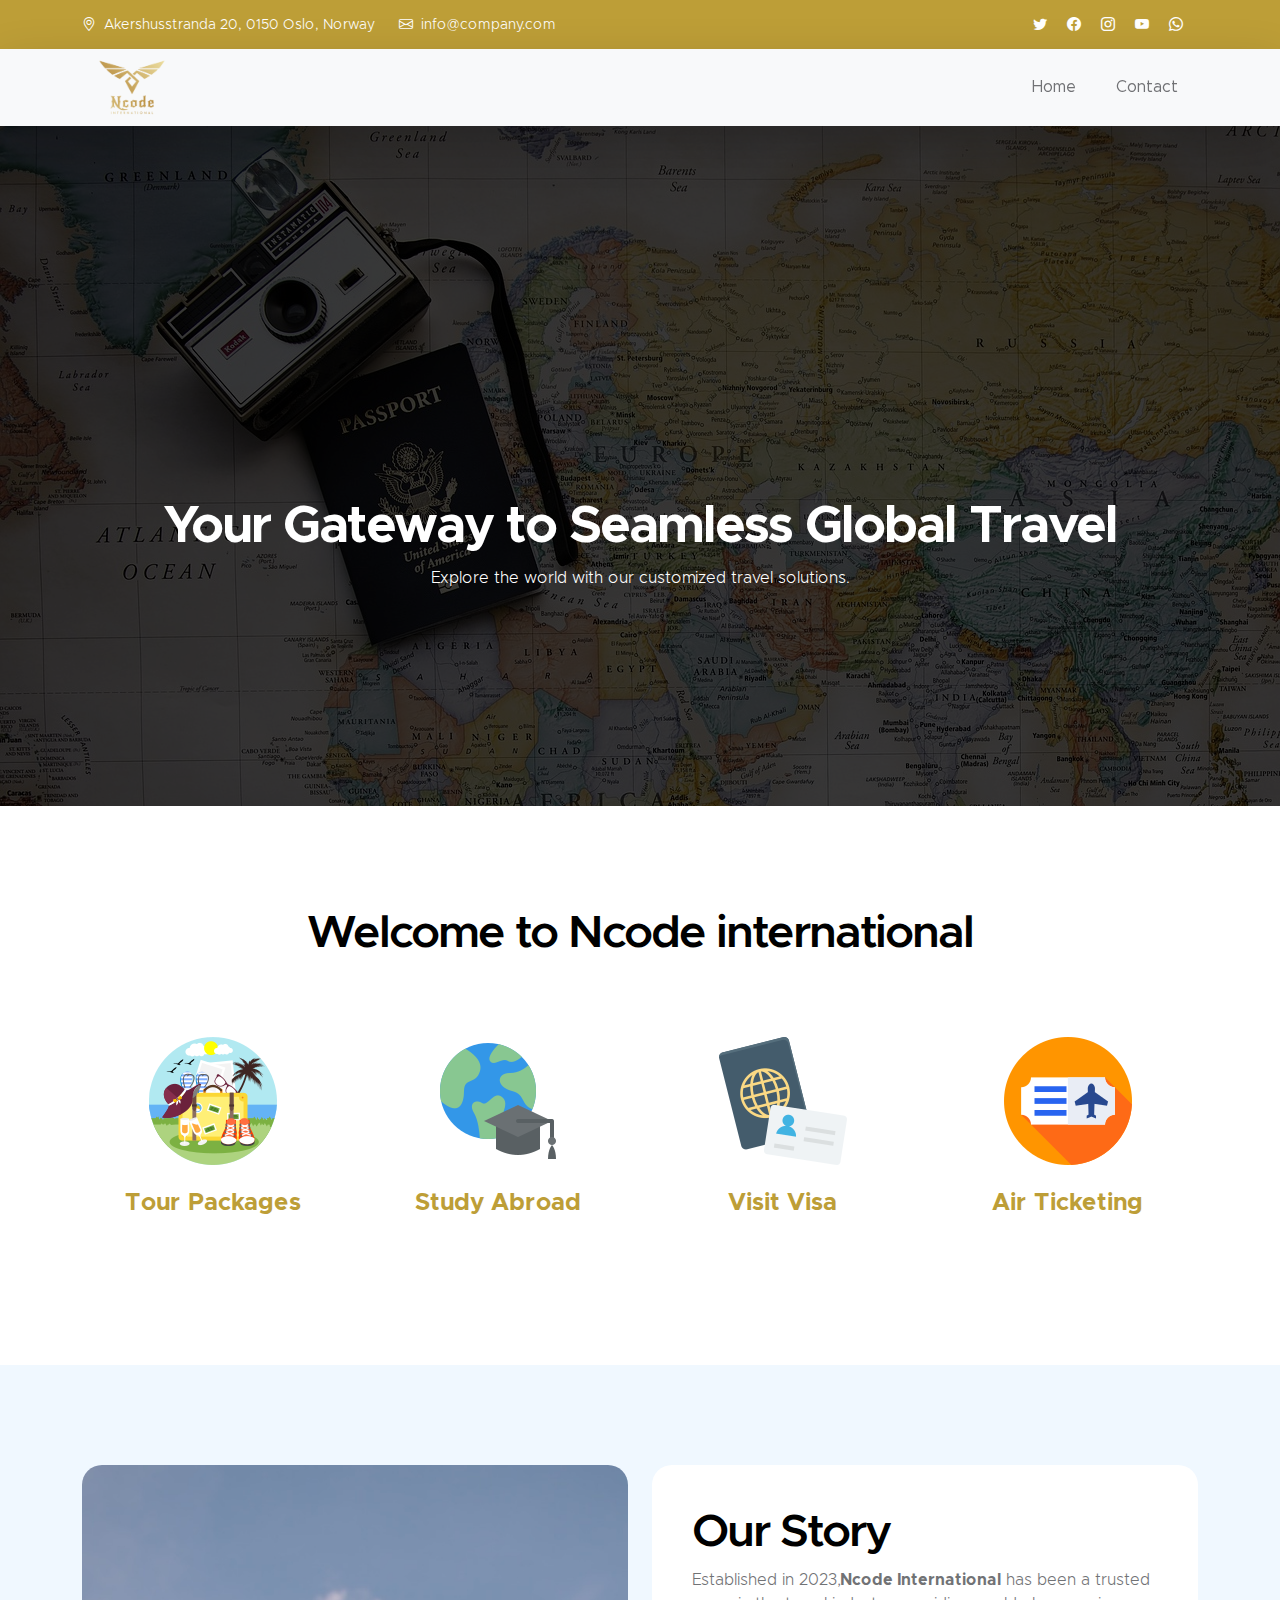
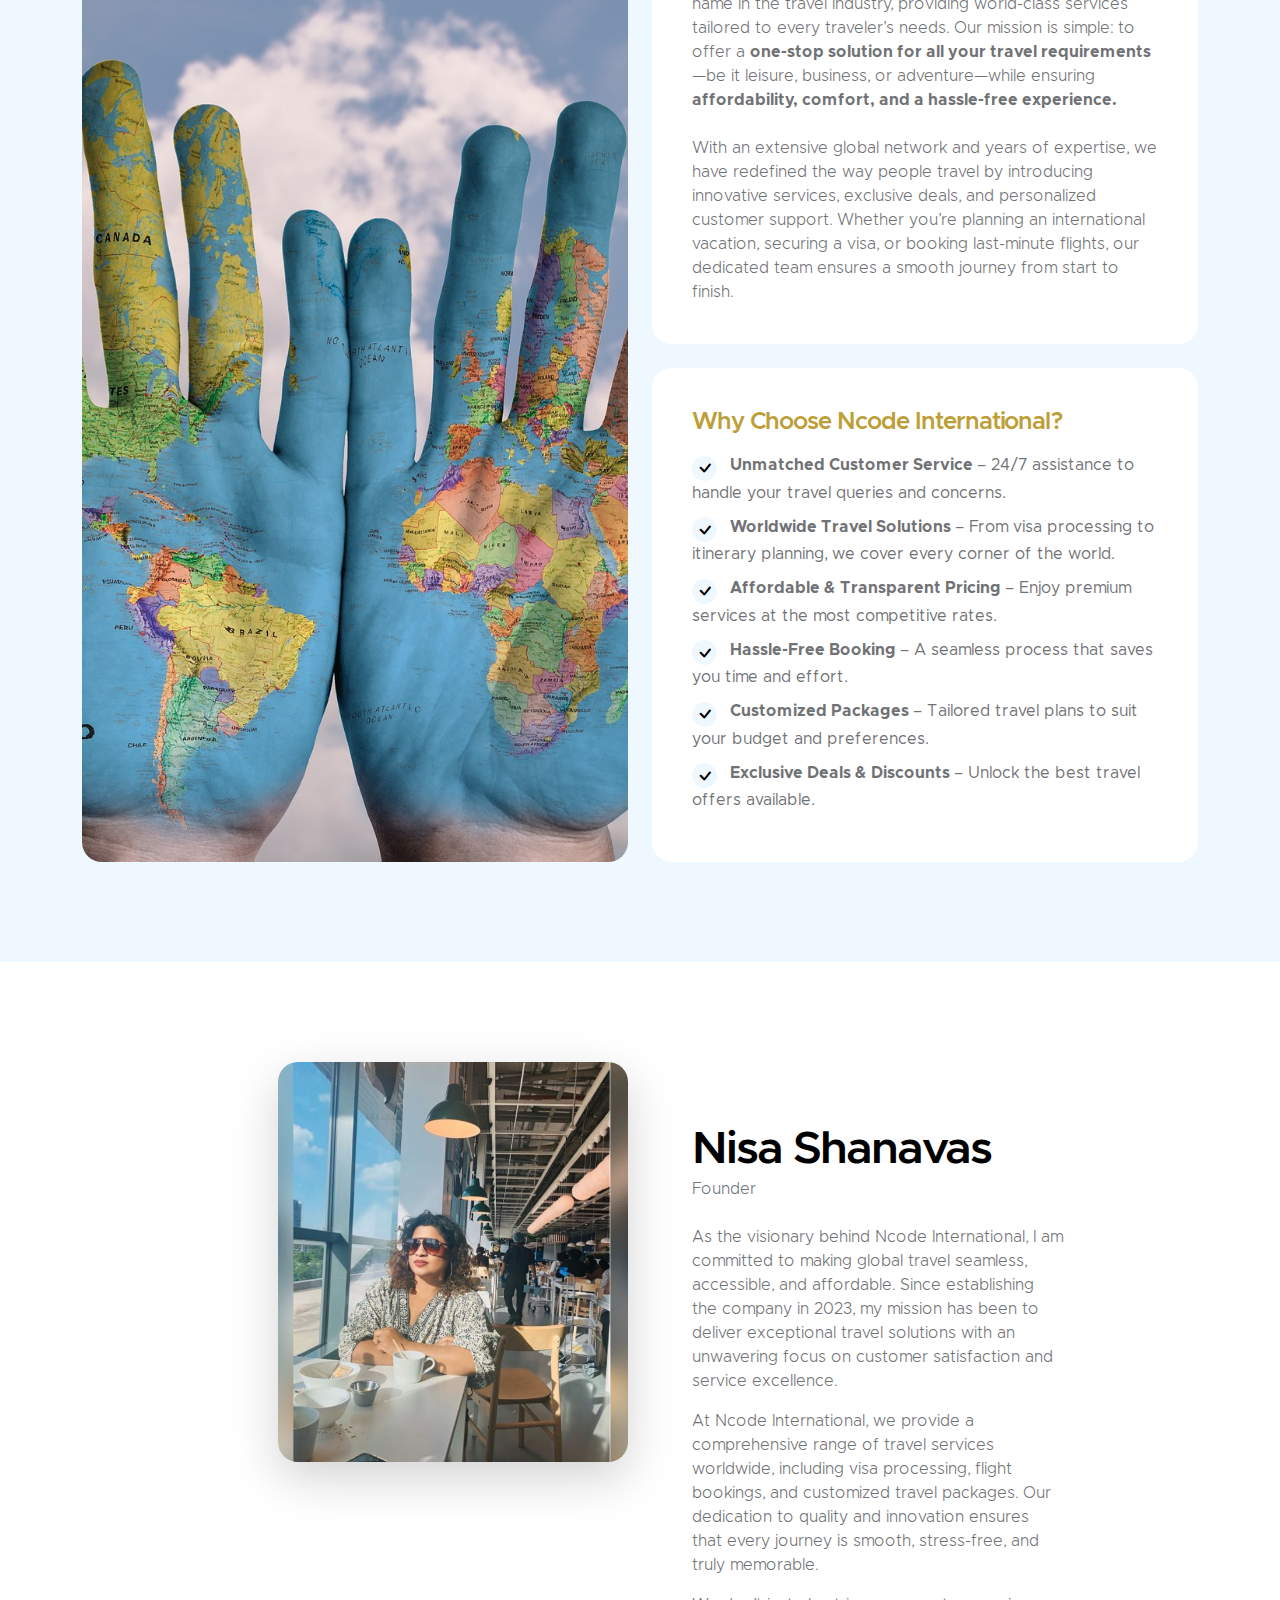
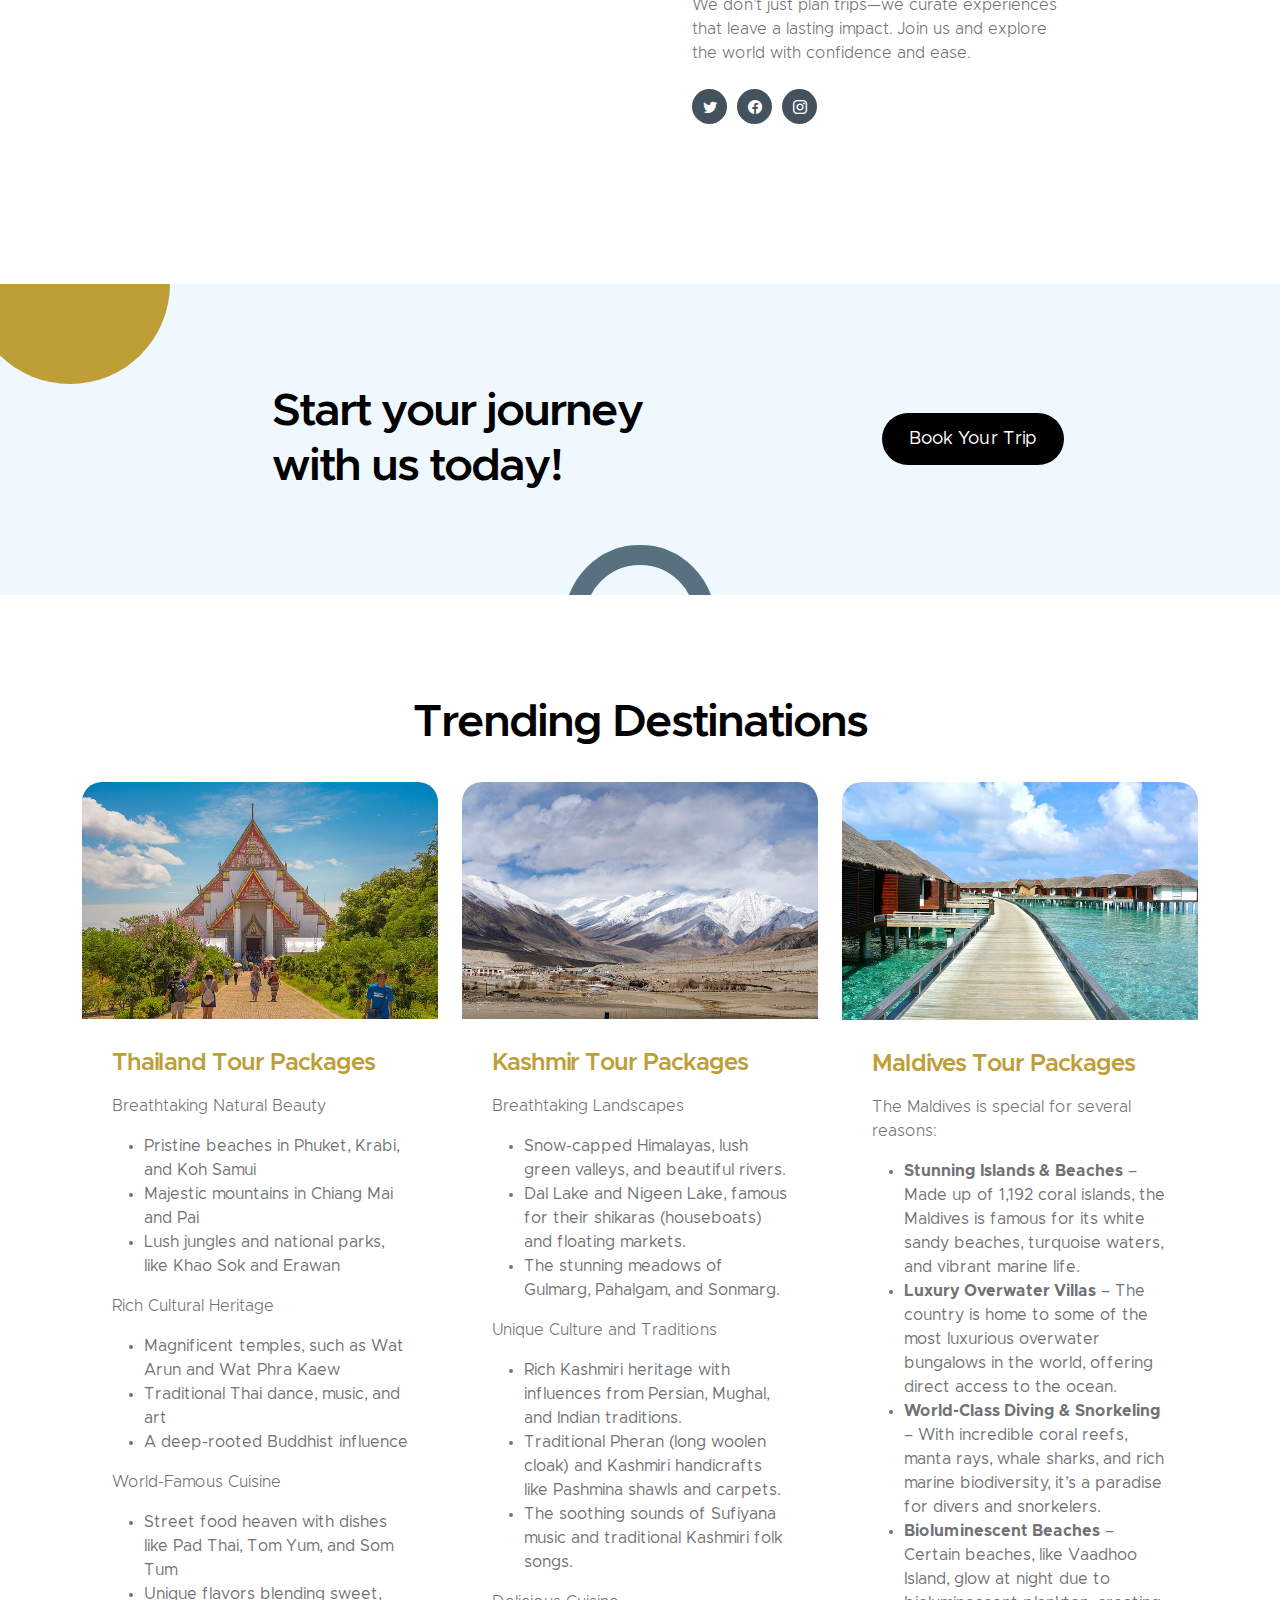
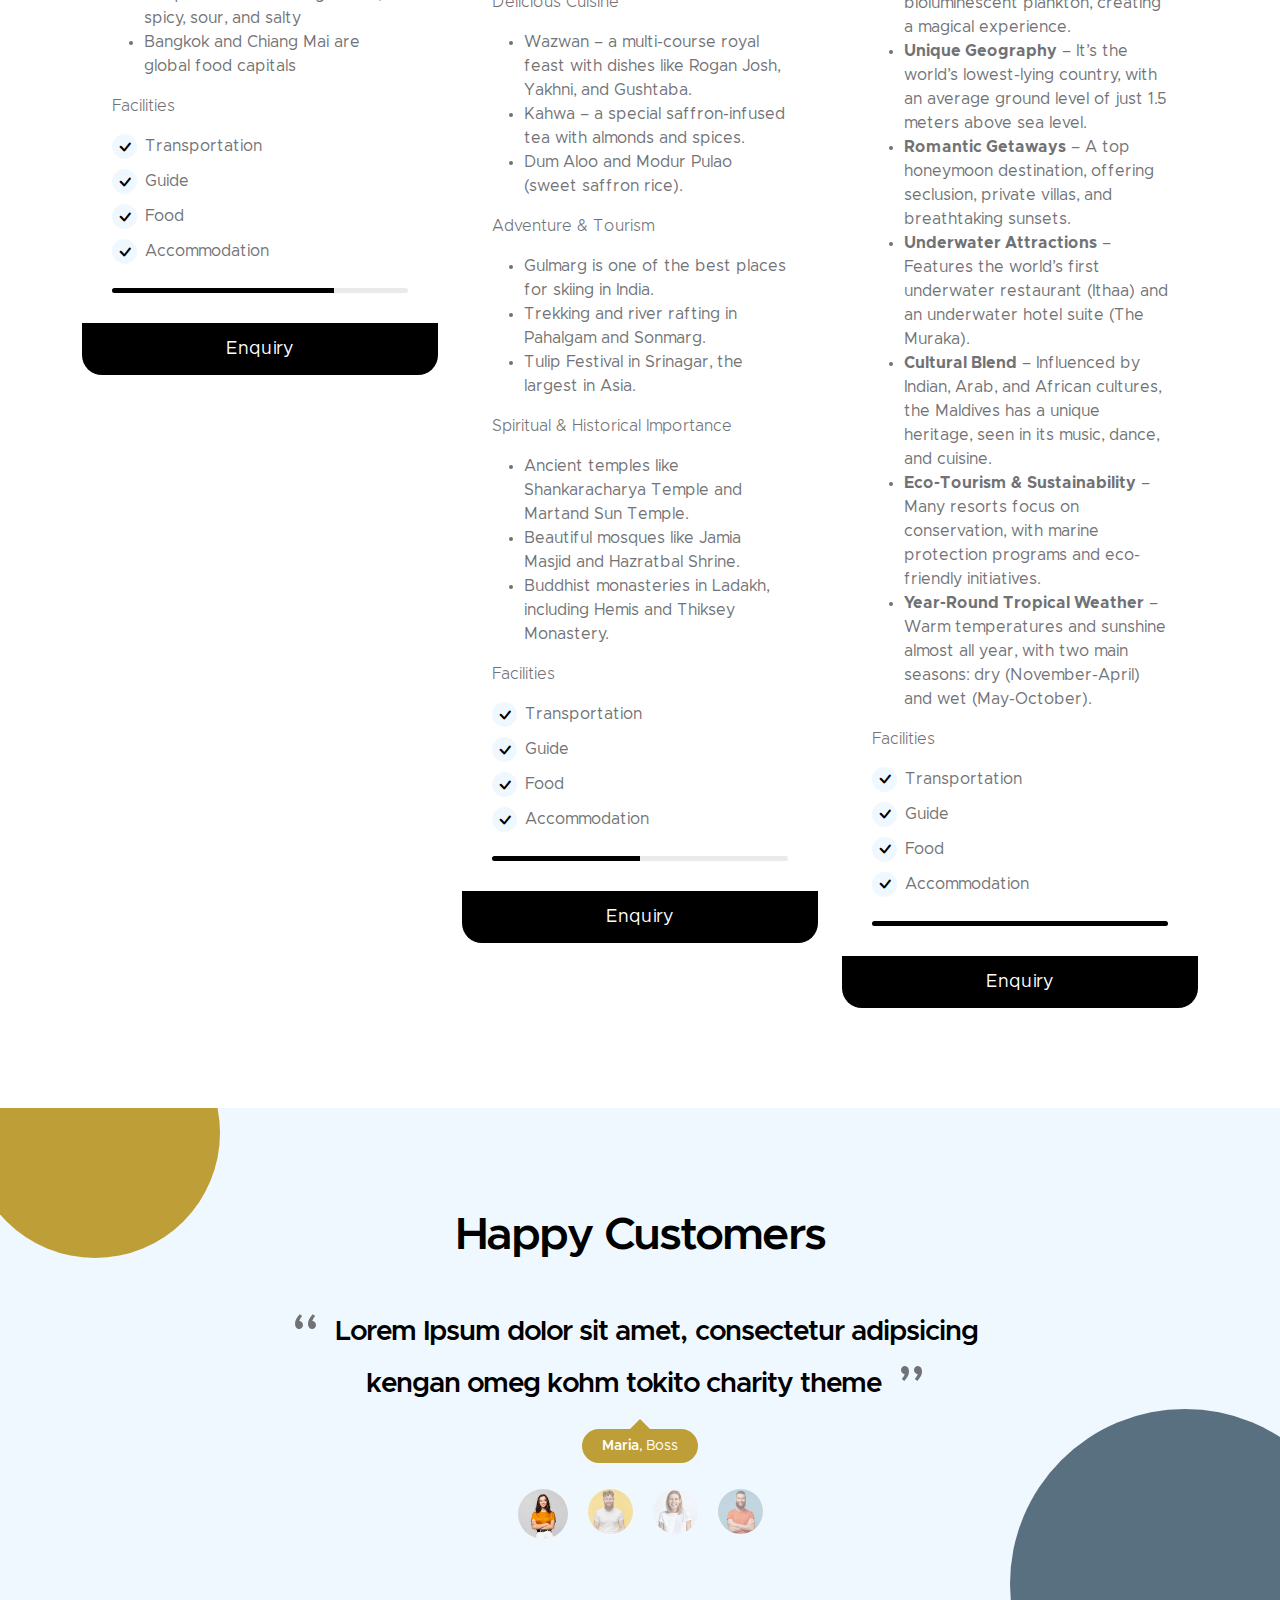
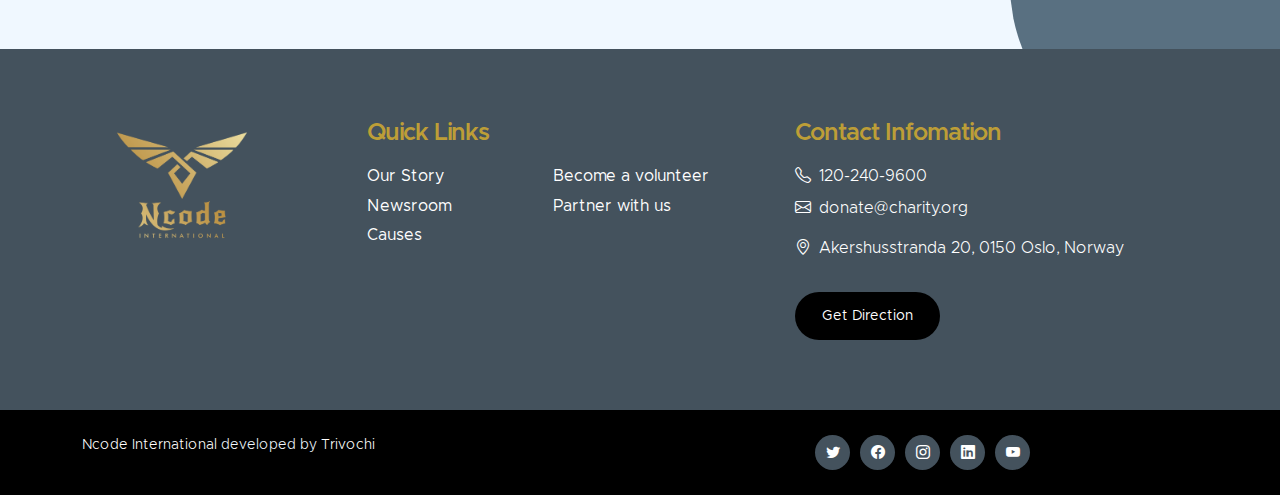
==== commit ace54e4b: "content added" ====
--- a/index.html
+++ b/index.html
@@ -482,33 +482,56 @@
             <div class="col-lg-4 col-md-6 col-12 mb-4 mb-lg-0">
               <div class="custom-block-wrap">
                 <img
-                  src="images/dubai.jpg"
+                  src="images/thailand.jpg"
                   class="custom-block-image img-fluid"
                   alt=""
                 />
 
                 <div class="custom-block">
                   <div class="custom-block-body">
-                    <h5 class="mb-3">Dubai Tour Packages</h5>
-
-                    <p>
-                      Lorem Ipsum dolor sit amet, consectetur adipsicing kengan
-                      omeg kohm tokito
-                    </p>
-
+                    <h5 class="mb-3">Thailand Tour Packages</h5>
+
+                    <p>Breathtaking Natural Beauty</p>
+                    <ul>
+                        <li>Pristine beaches in Phuket, Krabi, and Koh Samui</li>
+                        <li>Majestic mountains in Chiang Mai and Pai</li>
+                        <li>Lush jungles and national parks, like Khao Sok and Erawan</li>
+                    </ul>
+                    
+                    <p>Rich Cultural Heritage</p>
+                    <ul>
+                        <li>Magnificent temples, such as Wat Arun and Wat Phra Kaew</li>
+                        <li>Traditional Thai dance, music, and art</li>
+                        <li>A deep-rooted Buddhist influence</li>
+                    </ul>
+                    
+                    <p>World-Famous Cuisine</p>
+                    <ul>
+                        <li>Street food heaven with dishes like Pad Thai, Tom Yum, and Som Tum</li>
+                        <li>Unique flavors blending sweet, spicy, sour, and salty</li>
+                        <li>Bangkok and Chiang Mai are global food capitals</li>
+                    </ul>
                     <p>Facilities</p>
 
                     <ul class="custom-list mt-2">
                       <li class="custom-list-item d-flex">
-                        <i class="bi-check custom-text-box-icon me-2"></i>
-                        Charity Theme
-                      </li>
-
-                      <li class="custom-list-item d-flex">
-                        <i class="bi-check custom-text-box-icon me-2"></i>
-                        Semantic HTML
-                      </li>
-                    </ul>
+                          <i class="bi-check custom-text-box-icon me-2"></i>
+                          Transportation
+                      </li>
+                      <li class="custom-list-item d-flex">
+                          <i class="bi-check custom-text-box-icon me-2"></i>
+                          Guide
+                      </li>
+                      <li class="custom-list-item d-flex">
+                          <i class="bi-check custom-text-box-icon me-2"></i>
+                          Food
+                      </li>
+                      <li class="custom-list-item d-flex">
+                          <i class="bi-check custom-text-box-icon me-2"></i>
+                          Accommodation
+                      </li>
+                  </ul>
+                  
                     <div class="progress mt-4">
                       <div
                         class="progress-bar w-75"
@@ -528,32 +551,73 @@
             <div class="col-lg-4 col-md-6 col-12 mb-4 mb-lg-0">
               <div class="custom-block-wrap">
                 <img
-                  src="images/dubai.jpg"
+                  src="images/himalayas.jpg"
                   class="custom-block-image img-fluid"
                   alt=""
                 />
 
                 <div class="custom-block">
                   <div class="custom-block-body">
-                    <h5 class="mb-3">Dubai Tour Packages</h5>
-
-                    <p>
-                      Sed leo nisl, posuere at molestie ac, suscipit auctor
-                      mauris. Etiam quis metus tempor
-                    </p>
+                    <h5 class="mb-3">Kashmir Tour Packages</h5>
+
+               
+                    <p>Breathtaking Landscapes</p>
+                    <ul>
+                        <li>Snow-capped Himalayas, lush green valleys, and beautiful rivers.</li>
+                        <li>Dal Lake and Nigeen Lake, famous for their shikaras (houseboats) and floating markets.</li>
+                        <li>The stunning meadows of Gulmarg, Pahalgam, and Sonmarg.</li>
+                    </ul>
+                    
+                    <p>Unique Culture and Traditions</p>
+                    <ul>
+                        <li>Rich Kashmiri heritage with influences from Persian, Mughal, and Indian traditions.</li>
+                        <li>Traditional Pheran (long woolen cloak) and Kashmiri handicrafts like Pashmina shawls and carpets.</li>
+                        <li>The soothing sounds of Sufiyana music and traditional Kashmiri folk songs.</li>
+                    </ul>
+                    
+                    <p>Delicious Cuisine</p>
+                    <ul>
+                        <li>Wazwan – a multi-course royal feast with dishes like Rogan Josh, Yakhni, and Gushtaba.</li>
+                        <li>Kahwa – a special saffron-infused tea with almonds and spices.</li>
+                        <li>Dum Aloo and Modur Pulao (sweet saffron rice).</li>
+                    </ul>
+                    
+                    <p>Adventure & Tourism</p>
+                    <ul>
+                        <li>Gulmarg is one of the best places for skiing in India.</li>
+                        <li>Trekking and river rafting in Pahalgam and Sonmarg.</li>
+                        <li>Tulip Festival in Srinagar, the largest in Asia.</li>
+                    </ul>
+                    
+                    <p>Spiritual & Historical Importance</p>
+                    <ul>
+                        <li>Ancient temples like Shankaracharya Temple and Martand Sun Temple.</li>
+                        <li>Beautiful mosques like Jamia Masjid and Hazratbal Shrine.</li>
+                        <li>Buddhist monasteries in Ladakh, including Hemis and Thiksey Monastery.</li>
+                    </ul>
+                    
+
                     <p>Facilities</p>
 
                     <ul class="custom-list mt-2">
                       <li class="custom-list-item d-flex">
-                        <i class="bi-check custom-text-box-icon me-2"></i>
-                        Charity Theme
-                      </li>
-
-                      <li class="custom-list-item d-flex">
-                        <i class="bi-check custom-text-box-icon me-2"></i>
-                        Semantic HTML
-                      </li>
-                    </ul>
+                          <i class="bi-check custom-text-box-icon me-2"></i>
+                          Transportation
+                      </li>
+                      <li class="custom-list-item d-flex">
+                          <i class="bi-check custom-text-box-icon me-2"></i>
+                          Guide
+                      </li>
+                      <li class="custom-list-item d-flex">
+                          <i class="bi-check custom-text-box-icon me-2"></i>
+                          Food
+                      </li>
+                      <li class="custom-list-item d-flex">
+                          <i class="bi-check custom-text-box-icon me-2"></i>
+                          Accommodation
+                      </li>
+                  </ul>
+                  
                     <div class="progress mt-4">
                       <div
                         class="progress-bar w-50"
@@ -573,32 +637,50 @@
             <div class="col-lg-4 col-md-6 col-12">
               <div class="custom-block-wrap">
                 <img
-                  src="images/dubai.jpg"
+                  src="images/maldives.jpg"
                   class="custom-block-image img-fluid"
                   alt=""
                 />
 
                 <div class="custom-block">
                   <div class="custom-block-body">
-                    <h5 class="mb-3">Dubai Tour Packages</h5>
-
-                    <p>
-                      Orci varius natoque penatibus et magnis dis parturient
-                      montes, nascetur ridiculus
-                    </p>
+                    <h5 class="mb-3">Maldives Tour Packages</h5>
+
+                    <p>The Maldives is special for several reasons:</p>
+                    <ul>
+                        <li><strong>Stunning Islands & Beaches</strong> – Made up of 1,192 coral islands, the Maldives is famous for its white sandy beaches, turquoise waters, and vibrant marine life.</li>
+                        <li><strong>Luxury Overwater Villas</strong> – The country is home to some of the most luxurious overwater bungalows in the world, offering direct access to the ocean.</li>
+                        <li><strong>World-Class Diving & Snorkeling</strong> – With incredible coral reefs, manta rays, whale sharks, and rich marine biodiversity, it’s a paradise for divers and snorkelers.</li>
+                        <li><strong>Bioluminescent Beaches</strong> – Certain beaches, like Vaadhoo Island, glow at night due to bioluminescent plankton, creating a magical experience.</li>
+                        <li><strong>Unique Geography</strong> – It’s the world’s lowest-lying country, with an average ground level of just 1.5 meters above sea level.</li>
+                        <li><strong>Romantic Getaways</strong> – A top honeymoon destination, offering seclusion, private villas, and breathtaking sunsets.</li>
+                        <li><strong>Underwater Attractions</strong> – Features the world’s first underwater restaurant (Ithaa) and an underwater hotel suite (The Muraka).</li>
+                        <li><strong>Cultural Blend</strong> – Influenced by Indian, Arab, and African cultures, the Maldives has a unique heritage, seen in its music, dance, and cuisine.</li>
+                        <li><strong>Eco-Tourism & Sustainability</strong> – Many resorts focus on conservation, with marine protection programs and eco-friendly initiatives.</li>
+                        <li><strong>Year-Round Tropical Weather</strong> – Warm temperatures and sunshine almost all year, with two main seasons: dry (November-April) and wet (May-October).</li>
+                    </ul>
+                    
                     <p>Facilities</p>
 
                     <ul class="custom-list mt-2">
                       <li class="custom-list-item d-flex">
-                        <i class="bi-check custom-text-box-icon me-2"></i>
-                        Charity Theme
-                      </li>
-
-                      <li class="custom-list-item d-flex">
-                        <i class="bi-check custom-text-box-icon me-2"></i>
-                        Semantic HTML
-                      </li>
-                    </ul>
+                          <i class="bi-check custom-text-box-icon me-2"></i>
+                          Transportation
+                      </li>
+                      <li class="custom-list-item d-flex">
+                          <i class="bi-check custom-text-box-icon me-2"></i>
+                          Guide
+                      </li>
+                      <li class="custom-list-item d-flex">
+                          <i class="bi-check custom-text-box-icon me-2"></i>
+                          Food
+                      </li>
+                      <li class="custom-list-item d-flex">
+                          <i class="bi-check custom-text-box-icon me-2"></i>
+                          Accommodation
+                      </li>
+                  </ul>
+                  
                     <div class="progress mt-4">
                       <div
                         class="progress-bar w-100"
